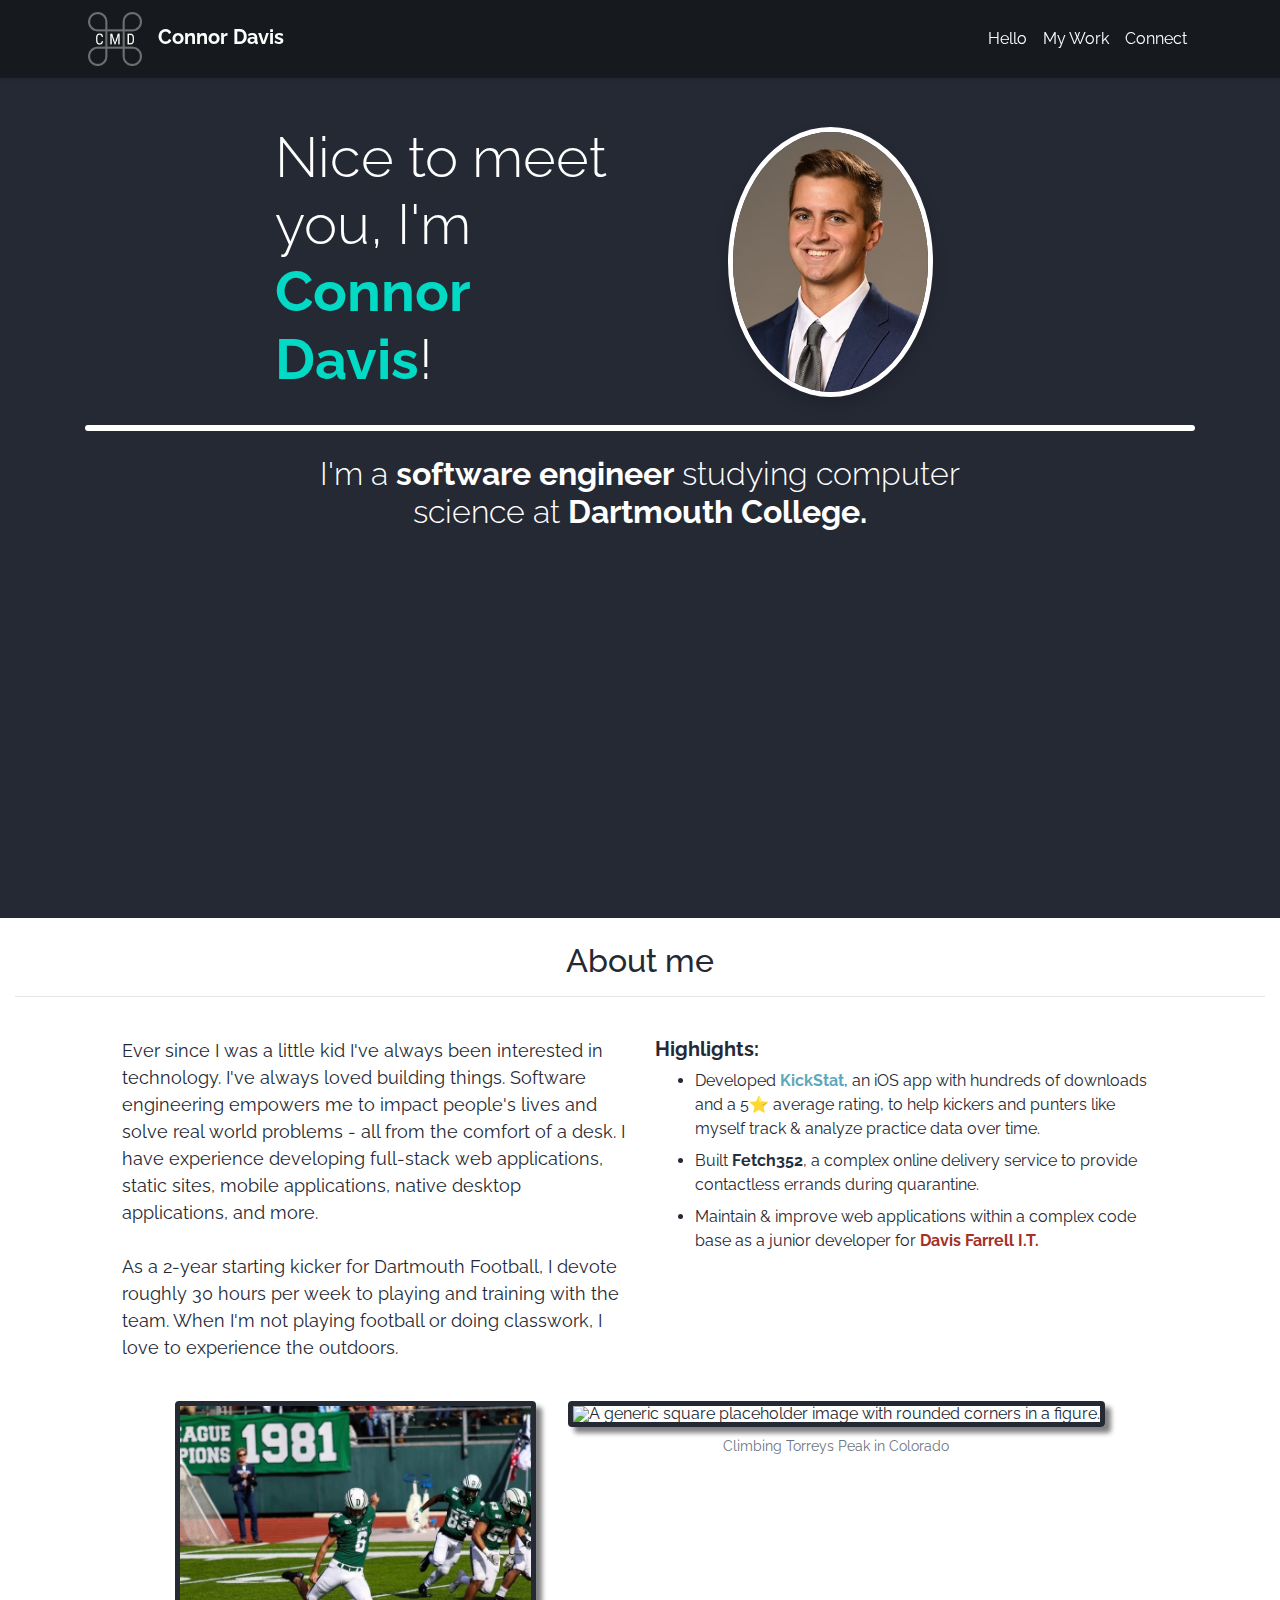
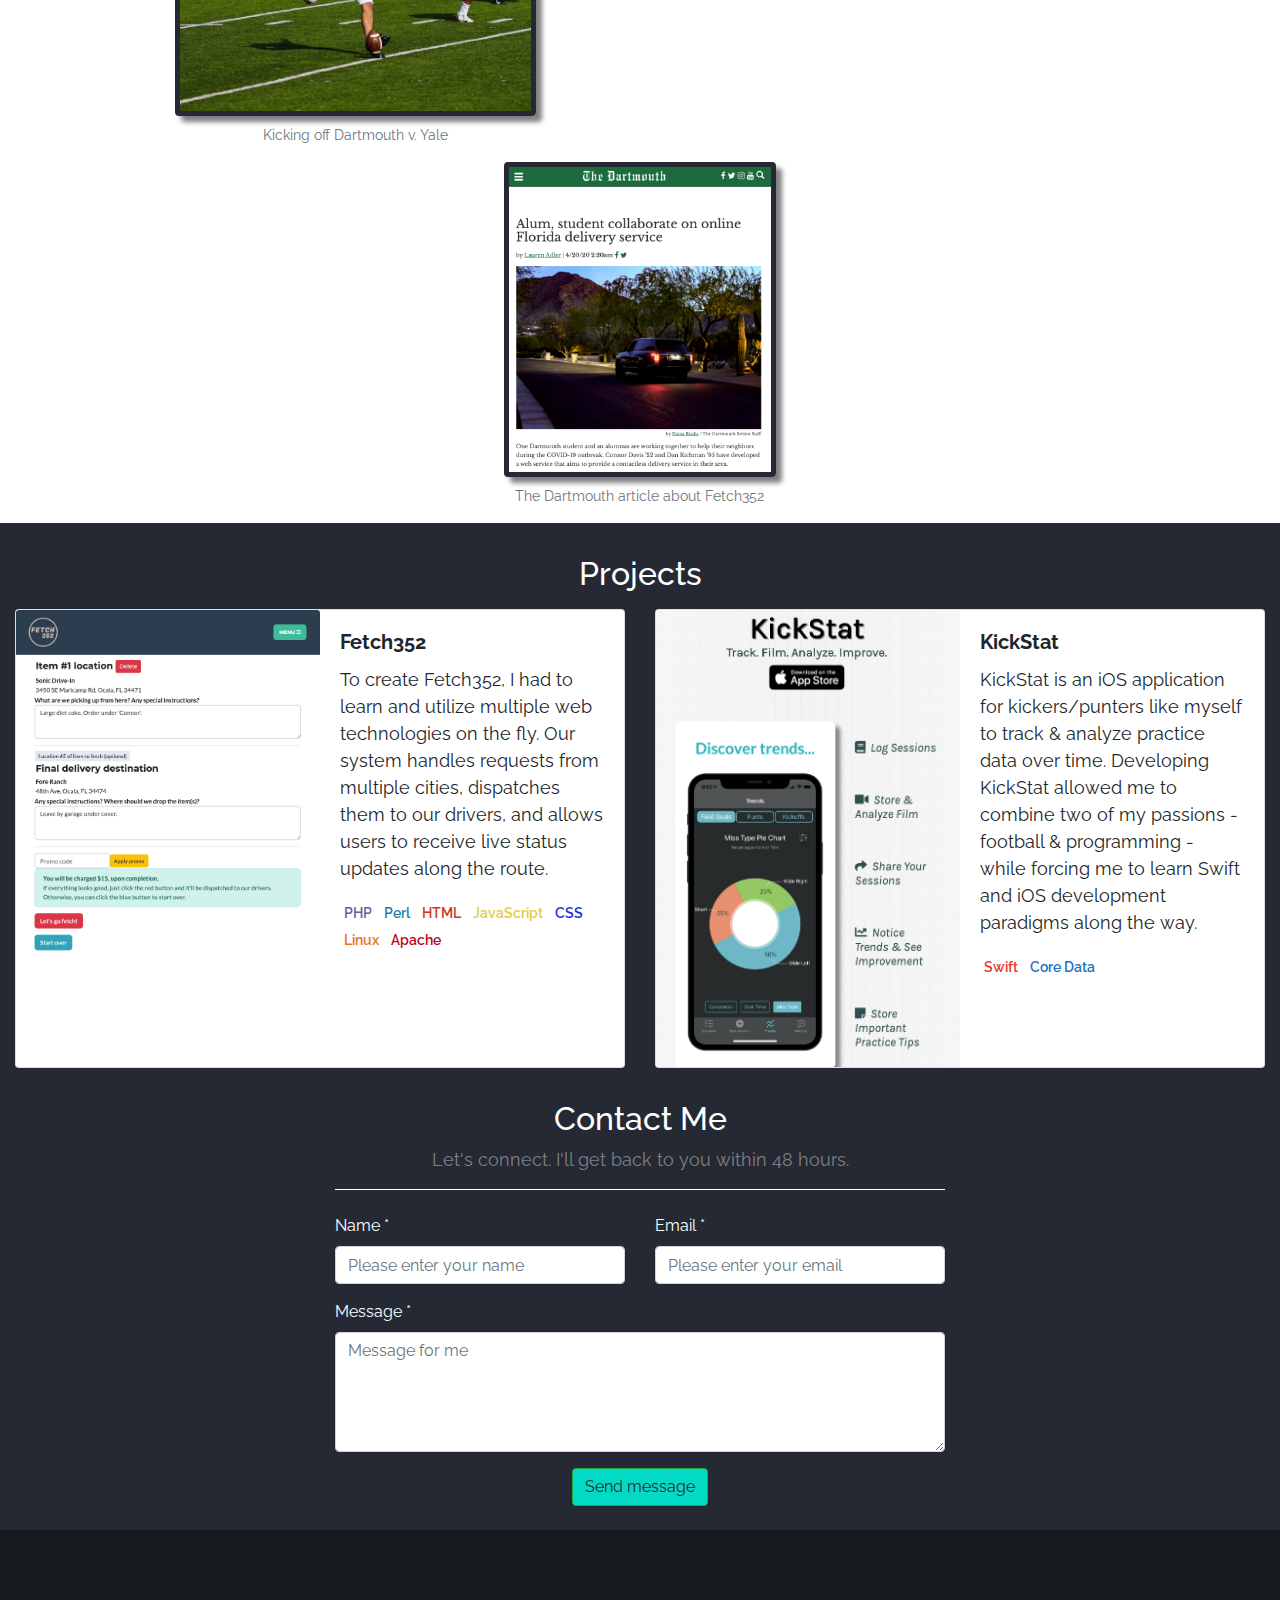
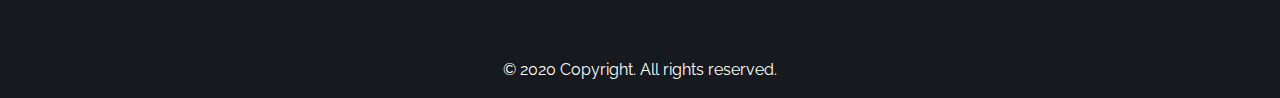
==== index.html @ 04b2f1cd "added favicon" ====
<!doctype html>
<html id="top" lang="en">

<head>
  <!-- Required meta tags -->
  <meta charset="utf-8">
  <meta name="viewport" content="width=device-width, initial-scale=1, shrink-to-fit=no">
  <!-- Favicon -->
  <link rel="shortcut icon" type="image/x-icon" href="favicon.ico">

  <!-- Fonts -->
  <link href="https://fonts.googleapis.com/css2?family=Raleway:wght@400;600;700&display=swap" rel="stylesheet">
  <link rel="stylesheet" href="https://use.fontawesome.com/releases/v5.14.0/css/all.css"
    integrity="sha384-HzLeBuhoNPvSl5KYnjx0BT+WB0QEEqLprO+NBkkk5gbc67FTaL7XIGa2w1L0Xbgc" crossorigin="anonymous">

  <!-- Custom CSS -->
  <link href="css/main.css" rel="stylesheet">

  <!-- Bootstrap CSS -->
  <link rel="stylesheet" href="https://stackpath.bootstrapcdn.com/bootstrap/4.5.2/css/bootstrap.min.css"
    integrity="sha384-JcKb8q3iqJ61gNV9KGb8thSsNjpSL0n8PARn9HuZOnIxN0hoP+VmmDGMN5t9UJ0Z" crossorigin="anonymous">

  <title>Connor Davis</title>
</head>

<body>
  <!-- NAV BAR -->
  <nav class="navbar fixed-top navbar-expand-lg py-1 navbar-custom bg-custom shadow-sm">
    <div id="top" class="container">
      <a href="#" class="navbar-brand">
        <!-- Logo Image -->
        <img src="/assets/logo_light.png" width="60" alt="" class="d-inline-block align-middle mr-2">
        <!-- Logo Text -->
        <span class="font-weight-bold">Connor Davis</span>
      </a>

      <button id="hamburger" type="button" data-toggle="collapse" data-target="#navbarItems" aria-controls="navbarItems"
        aria-expanded="false" aria-label="Toggle navigation" class="navbar-toggler"><span id="navButton"
          class="navbar-toggler-icon"></span></button>

      <div id="navbarItems" class="collapse navbar-collapse">
        <ul class="navbar-nav ml-auto">
          <li class="nav-item active"><a href="#top" class="nav-link">Hello<span class="sr-only">(current)</span></a>
          </li>
          <li class="nav-item"><a href="#my-work" class="nav-link">My Work</a></li>
          <li class="nav-item"><a href="#contact-me" class="nav-link">Connect</a></li>
        </ul>
      </div>
    </div>
  </nav>


  <!-- GREETING -->
  <div class="greeting container-md my-5">
    <div class="row">
      <div class="col-sm-1 col-lg-2">
        <!-- empty -->
      </div>
      <div class="greeting-text col-sm-5 col-md-5 col-lg-4 my-auto">
        <h1 class="display-4">Nice to meet you, I'm <span id="pronounced-name">Connor Davis</span>!</h1>
      </div>
      <div class="col-sm-5 col-md-5 col-lg-4 my-auto text-center">
        <img id="headshot" src="/assets/headshot.jpg" class="shadow rounded-circle text-center"
          alt="Connor Davis' Headshot">
      </div>
      <div class="col-sm-1 col-lg-2">
        <!-- empty -->
      </div>
    </div>

    <hr class="my-4 divider" />

    <div class="row">
      <div class="col-sm-2">
        <!-- empty -->
      </div>
      <div class="col text-center">
        <h1 class="display-3">I'm a <span class="semi-bold">software engineer</span> studying computer science at <span
            class="semi-bold">Dartmouth College.</span></h1>
      </div>
      <div class="col-sm-2">
        <!-- empty -->
      </div>
    </div>
    <div class="row">
      <div class="col text-center my-3">
        <a href="#my-work" class="fb-ic social-link">
          <i class="down-arrow fas fa-arrow-down fa-lg white-text mr-md-5 mr-3 fa-2x"> </i>
        </a>
      </div>
    </div>
  </div>


  <div id="my-work" style="
    position: absolute;
    bottom: 40px;
  "></div>

  <!-- My Work -->
  <div class="my-work container-fluid">
    <div class="row">
      <div class="col text-center my-4">
        <h2>About me</h2>
        <hr />
      </div>
    </div>
    <div class="row">
      <div class="col-sm-1">
        <!-- empty -->
      </div>
      <div class="col-xs-12 col-sm-5">
        <p>
          Ever since I was a little kid I've always been interested in technology. I've always loved building things.
          Software engineering empowers me to impact people's lives and solve real world problems - all from the comfort
          of a desk. I have experience developing full-stack web applications, static sites, mobile applications,
          native desktop applications, and more.
          <br><br>
          As a 2-year starting kicker for Dartmouth Football, I devote roughly 30 hours per week to playing and training
          with the team. When I'm not playing football or doing classwork, I love to experience the outdoors.
        </p>
      </div>
      <div class="col-xs-12 col-sm-5">
        <h5 class="semi-bold">
          Highlights:
        </h5>
        <ul>
          <li class="my-2">Developed <a href="https://kickstat.app" id="kickstat">KickStat</a>, an iOS app with hundreds
            of downloads and a 5⭐
            average rating, to help
            kickers and punters like
            myself track & analyze practice data over time.</li>
          <li class="my-2">Built <a href="https://fetch352.com" id="fetch352">Fetch352</a>, a complex online delivery
            service to provide
            contactless errands during
            quarantine.</li>
          <li class="my-2">Maintain & improve web applications within a complex code base as a junior developer for
            <a href="https://www.davisfarrell.com" id="davisfarrell">Davis Farrell I.T.</a> </li>
        </ul>
      </div>
      <div class="col-sm-1">
        <!-- empty -->
      </div>
    </div>
    <div class="row my-4 justify-content-center no-gutters">
      <!-- row of pics in cool frames with individual small captions -->
      <div class="col-xs-12 text-center mx-3">
        <figure class="figure">
          <img src="/assets/football.JPG" class="about-pic figure-img img-fluid rounded"
            alt="A generic square placeholder image with rounded corners in a figure.">
          <figcaption class="figure-caption">Kicking off Dartmouth v. Yale</figcaption>
        </figure>
      </div>
      <div class="col-xs-12 text-center mx-3">
        <figure class="figure">
          <img src="/assets/breck.JPG" class="about-pic figure-img img-fluid rounded"
            alt="A generic square placeholder image with rounded corners in a figure.">
          <figcaption class="figure-caption">Climbing Torreys Peak in Colorado</figcaption>
        </figure>
      </div>
      <div class="col-xs-12 text-center mx-3">
        <figure class="figure">
          <img src="/assets/fetch-news.png" class="about-pic figure-img img-fluid rounded"
            alt="A generic square placeholder image with rounded corners in a figure.">
          <figcaption class="figure-caption">The Dartmouth article about Fetch352</figcaption>
        </figure>
      </div>
    </div>
  </div>

  <div id="projects" class="projects container-fluid my-2">
    <div class="row">
      <div class="col text-center my-2">
        <h2>Projects</h2>
      </div>
    </div>
    <div id="projects-list" class="row">

      <!-- <div class="col-xs-12 col-sm-6 col-lg-4">
        <div class="card mb-3" style="max-width: 540px;">
          <div class="row no-gutters">
            <div class="col-md-4">
              <img src="/assets/logo_dark.png" class="card-img" alt="...">
            </div>
            <div class="col-md-8">
              <div class="card-body">
                <h5 class="card-title">Card title</h5>
                <p class="card-text">This is a wider card with supporting text below as a natural lead-in to
                  additional
                  content. This content is a little bit longer.</p>
                <p class="card-text"><small class="text-muted">Last updated 3 mins ago</small></p>
                <a href="#">
                  <i class="fab fa-github"></i>
                </a>
              </div>
            </div>
          </div>
        </div>
      </div> -->

    </div>
  </div>


  <!-- CONTACT ME -->

  <div id="contact-me" class="contact-me container-fluid">
    <div class="row justify-content-center">
      <div class="col-md-8 col-lg-6 text-center my-2">
        <h2>Contact Me</h2>
        <p class="subtitle">Let's connect. I'll get back to you within 48 hours.</p>
        <hr class="white-divider">
      </div>
    </div>
    <div class="row">
      <div class="col">
        <!-- contact form -->
        <form id="contact-form" method="POST" action="https://formspree.io/mgenjwnk" role="form">

          <div class="messages"></div>

          <div class="controls">

            <div class="row justify-content-center">
              <div class="col-sm-6 col-md-4 col-lg-3">
                <div class="form-group">
                  <label for="form_name">Name *</label>
                  <input id="form_name" type="text" name="name" class="form-control"
                    placeholder="Please enter your name" required="required" data-error="Name is required.">
                  <div class="help-block with-errors"></div>
                </div>
              </div>
              <div class="col-sm-6 col-md-4 col-lg-3">
                <div class="form-group">
                  <label for="form_email">Email *</label>
                  <input id="form_email" type="email" name="_replyto" class="form-control"
                    placeholder="Please enter your email" required="required" data-error="Valid email is required.">
                  <div class="help-block with-errors"></div>
                </div>
              </div>
            </div>
            <div class="row justify-content-center">
              <div class="col-md-8 col-lg-6">
                <div class="form-group">
                  <label for="form_message">Message *</label>
                  <textarea id="form_message" name="message" class="form-control" placeholder="Message for me" rows="4"
                    required="required" data-error="Please, leave us a message."></textarea>
                  <div class="help-block with-errors"></div>
                </div>
              </div>
              <div class="col-md-12 text-center">
                <input id="contact-submit" type="submit" class="btn btn-success btn-send" value="Send message">
              </div>
            </div>
          </div>

        </form>
      </div>
    </div>
  </div>



  <!-- Footer -->
  <footer class="page-footer font-small mt-4">

    <!-- Footer Elements -->
    <div class="container">

      <div class="row text-center py-2">
        <div class="col">
          <a href="#top" class="btn" role="button">
            <i class="return-arrow fas fa-angle-double-up fa-3x"></i>
          </a>
        </div>
      </div>

      <!-- Grid row-->
      <div class="row text-center">

        <!-- Grid column -->
        <div class="col-md-12 py-3">
          <div class="mb-3 flex-center">
            <!--E-Mail -->
            <a href="mailto:connor.m.davis.22@dartmouth.edu" class="li-ic social-link">
              <i class="social-icon fas fa-envelope fa-lg white-text mr-md-5 mx-3 fa-2x"> </i>
            </a>
            <!--Linkedin -->
            <a href="https://www.linkedin.com/in/connor-m-davis/" class="li-ic social-link">
              <i class="social-icon fab fa-linkedin-in fa-lg white-text mr-md-5 mx-3 fa-2x"> </i>
            </a>
            <!-- GitHub -->
            <a href="https://github.com/connormdavis" class="fb-ic social-link">
              <i class="social-icon fab fa-github fa-lg white-text mr-md-5 mx-3 fa-2x"> </i>
            </a>
            <!-- Twitter -->
            <a href="https://twitter.com/condavis6" class="tw-ic social-link">
              <i class="social-icon fab fa-twitter fa-lg white-text mr-md-5 mx-3 fa-2x"> </i>
            </a>
          </div>
        </div>
        <!-- Grid column -->

      </div>
      <!-- Grid row-->

    </div>
    <!-- Footer Elements -->

    <!-- Copyright -->
    <div class="footer-copyright text-center py-3">
      © 2020 Copyright. All rights reserved.
    </div>
    <!-- Copyright -->

  </footer>
  <!-- Footer -->


  <!-- jQuery, Popper, Bootstrap JS Scripts -->
  <script src="https://ajax.googleapis.com/ajax/libs/jquery/3.5.1/jquery.min.js"></script>
  <script src="https://cdn.jsdelivr.net/npm/popper.js@1.16.1/dist/umd/popper.min.js"
    integrity="sha384-9/reFTGAW83EW2RDu2S0VKaIzap3H66lZH81PoYlFhbGU+6BZp6G7niu735Sk7lN"
    crossorigin="anonymous"></script>
  <script src="https://stackpath.bootstrapcdn.com/bootstrap/4.5.2/js/bootstrap.min.js"
    integrity="sha384-B4gt1jrGC7Jh4AgTPSdUtOBvfO8shuf57BaghqFfPlYxofvL8/KUEfYiJOMMV+rV"
    crossorigin="anonymous"></script>

  <!-- My Scripts -->
  <script src="js/smoothScroll.js"></script>
  <script src="js/projects.js"></script>

</body>

</html>
---- css/main.css ----
html, body {
  padding: 0;
  margin: 0;
  height: 100%;
}

html {
  /* scroll-behavior: smooth; */
}

h1, p {
  margin: 0 0 1em;
}

body {
  font-family: 'Raleway', sans-serif !important;
  background-color: #252934 !important;
  /* min-height: 100vh; */
}

h1,h2,h3,h4,h5,h6 {
    font-family: 'Raleway', sans-serif !important;
}

p {
    font-size: 18px;
    font-family: 'Raleway', sans-serif !important;
}

/* REUSABLE CLASSES */

.semi-bold {
  font-weight: bold;
}

.underline {
  text-decoration: underline;
}

.white-divider {
  border-color: white;
}


/* NAV BAR */
.navbar-custom {
  background-color: rgba(22, 26, 30);
}

nav .navbar-nav li a, .navbar-brand span {
  color: white !important;
}

nav .navbar-nav li a:hover {
  color: darkgrey !important;
}

#navButton {
  background-image: url('https://mdbootstrap.com/img/svg/hamburger2.svg?color=fff');
}

/* Removes white box from hamburger icon */
.navbar-toggler:focus,
.navbar-toggler:active,
.navbar-toggler-icon:focus {
    outline: none;
    box-shadow: none;
}


/* GREETING */

.display-4 {
  color: white !important;
}

.display-3 {
  color: white !important;
}

#pronounced-name {
  color: #03DAC6 !important;
  font-weight: bold;
}

.greeting {
  height: calc(100% - 78px);
  padding-top: 76px;
}

#headshot {
  max-height: 30vh;
  border: 5px white solid;
  border-radius: 50%;
}

.divider {
  border: 3px solid white;
  border-radius: 3px;
  box-sizing: border-box;
}

h1.display-3 {
  font-size: 2rem !important;
}


/* MY WORK */
.my-work {
  color: #252934 !important;
  background-color: white;
}

.about-pic {
  max-height: 35vh;
  border: 5px #252934 solid;
  border-radius: 50%;
  box-shadow: 6px 6px 5px grey;
}


.projects h2 {
  color: white;
}

.project-card {
  width: 100% !important;
}

.projects .card-title {
  font-weight: bold;
}

#kickstat {
  color: #5DA9BA;
  font-weight: bold;
  text-decoration: none;
}

#fetch352 {
  color: #212E3E;
  font-weight: bold;
  text-decoration: none;
}

#davisfarrell {
  color: #A63023;
  font-weight: bold;
  text-decoration: none;
}

/* CONTACT ME */

.contact-me h2, label {
  color: white;
}

#form_message {
  min-height: 120px !important;
}

#contact-submit {
  background-color: #03DAC6;
  color: #252934;
}

a.project-icon-link:hover {
  text-decoration: none;
}

.project-icon {
  color: #252934;
}

.project-icon:hover {
  color: #222327c4;
}

.subtitle {
  color: grey;
}

/* FOOTER */
.page-footer {
  background-color: rgba(22, 26, 30);
}

.footer-copyright {
  color: white;
}

.return-arrow {
  color: white;
}

.return-arrow:hover {
  color: lightslategray;
}

a.social-link:hover {
  text-decoration: none;
  cursor: pointer;
}

.social-link {
  color: white;
}


/* MEDIA QUERIES */

/* Small devices */
@media (max-width: 576px) {

  /* GREETING */
  h1.display-4 {
    font-size: 2rem !important;
  }

  h1.display-3 {
    font-size: 1.5rem !important;
  }

  .greeting-text {
    text-align: center;
  }

  /* MY WORK */
  .about-pic {
    max-height: 30vh;
  }

}

/* Large Devices */
@media (max-width: 992px) {
  /* MY WORK */
  .about-pic {
    max-height: 30vh;
  }
}
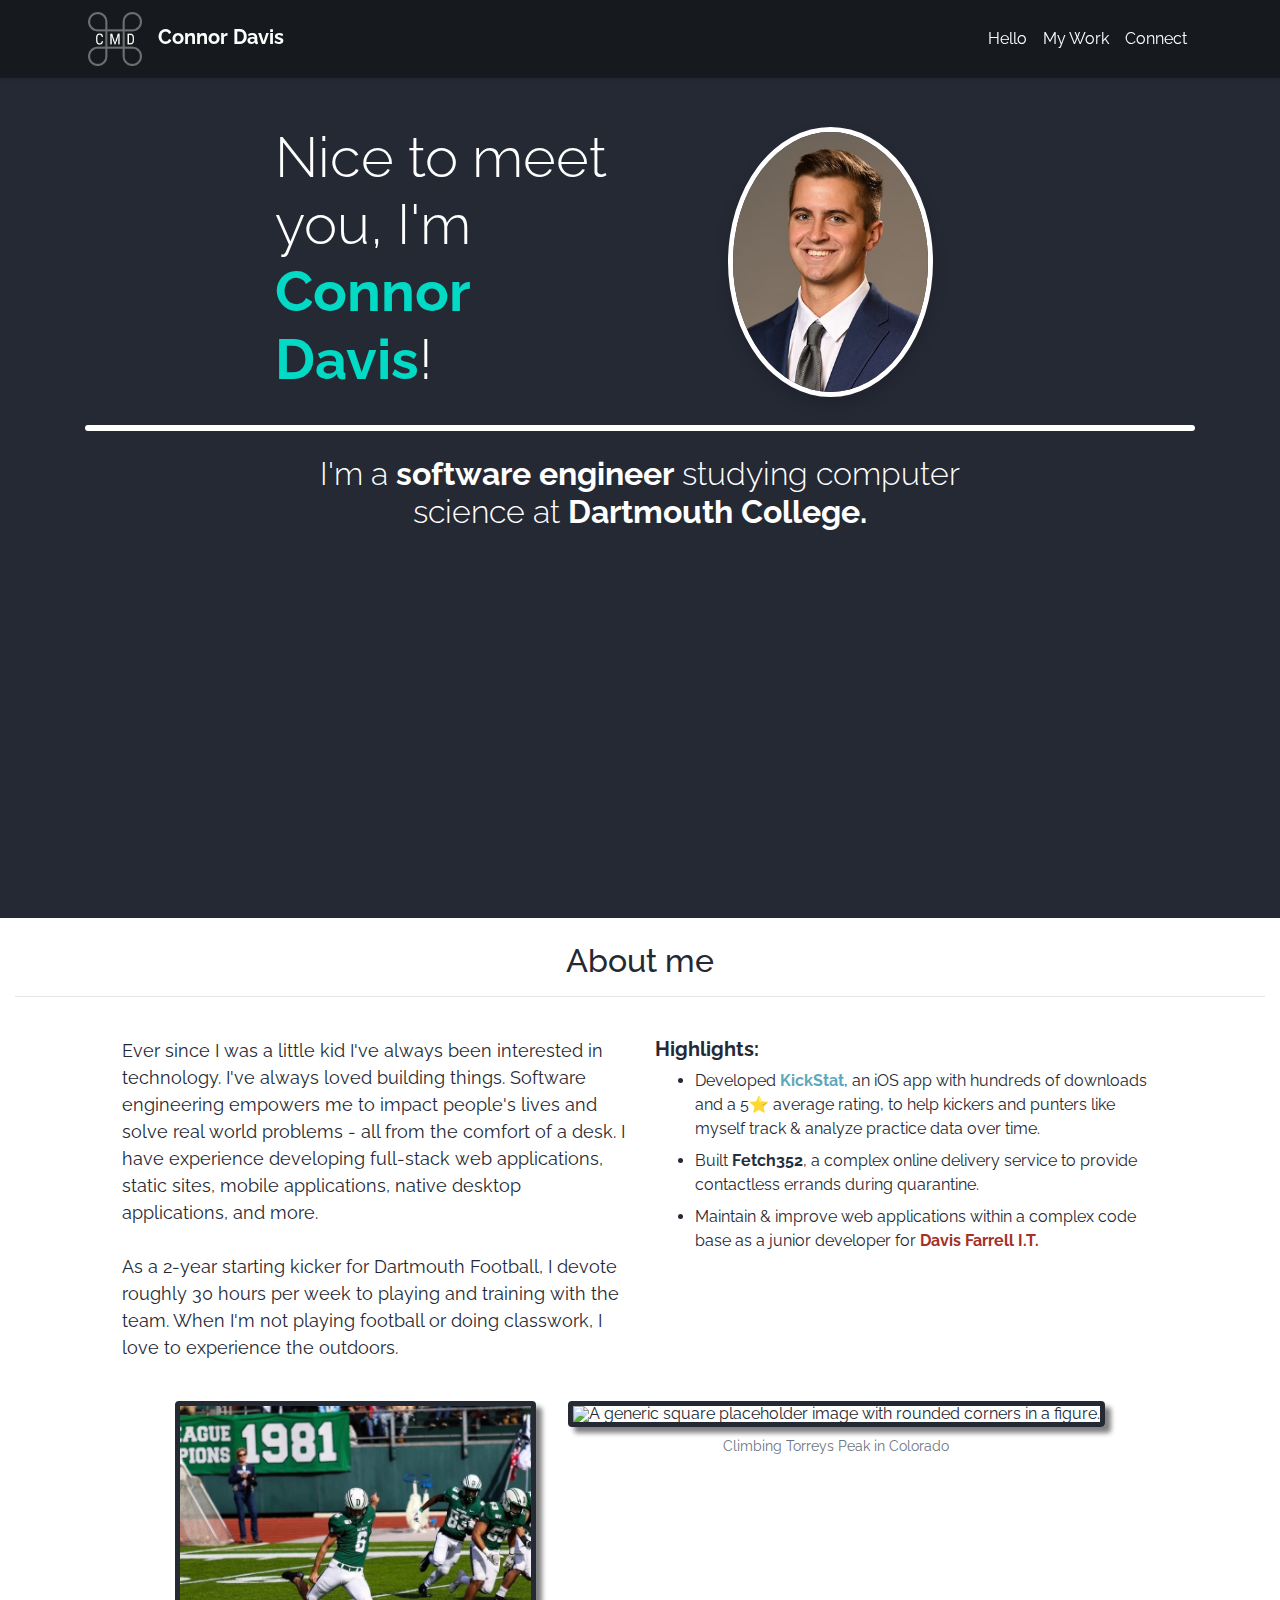
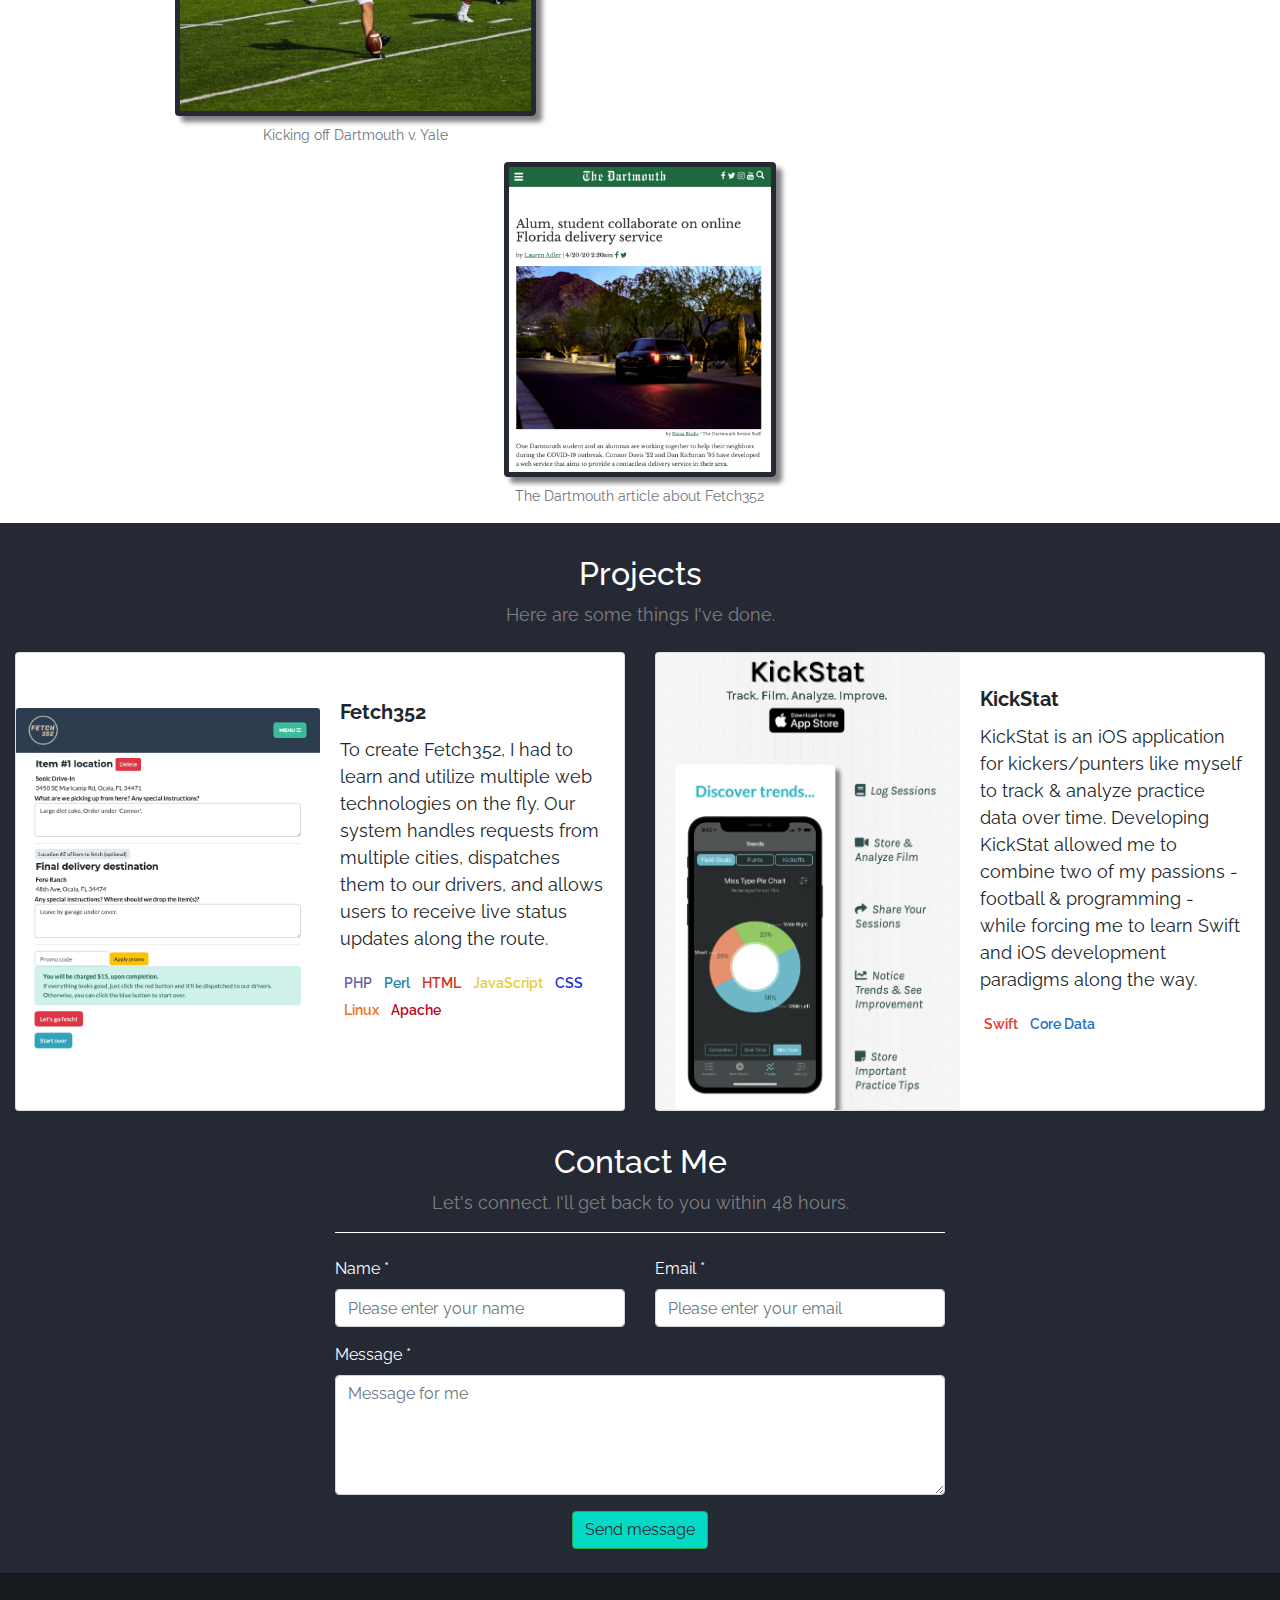
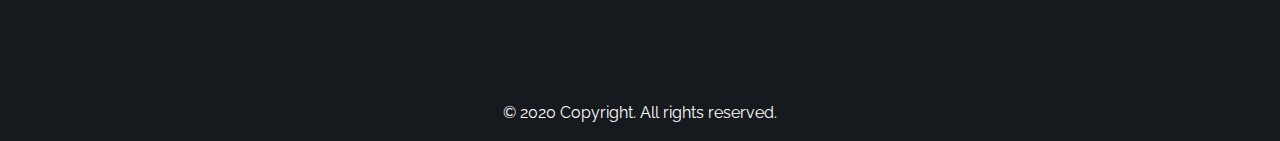
==== commit 61c0eba7: "added subheading to projects section" ====
--- a/index.html
+++ b/index.html
@@ -172,6 +172,7 @@
     <div class="row">
       <div class="col text-center my-2">
         <h2>Projects</h2>
+        <p class="subtitle">Here are some things I've done.</p>
       </div>
     </div>
     <div id="projects-list" class="row">
--- a/css/main.css
+++ b/css/main.css
@@ -149,6 +149,12 @@
   text-decoration: none;
 }
 
+#card-row {
+  display: flex;
+  align-items: center;
+  height: 100%;
+}
+
 /* CONTACT ME */
 
 .contact-me h2, label {
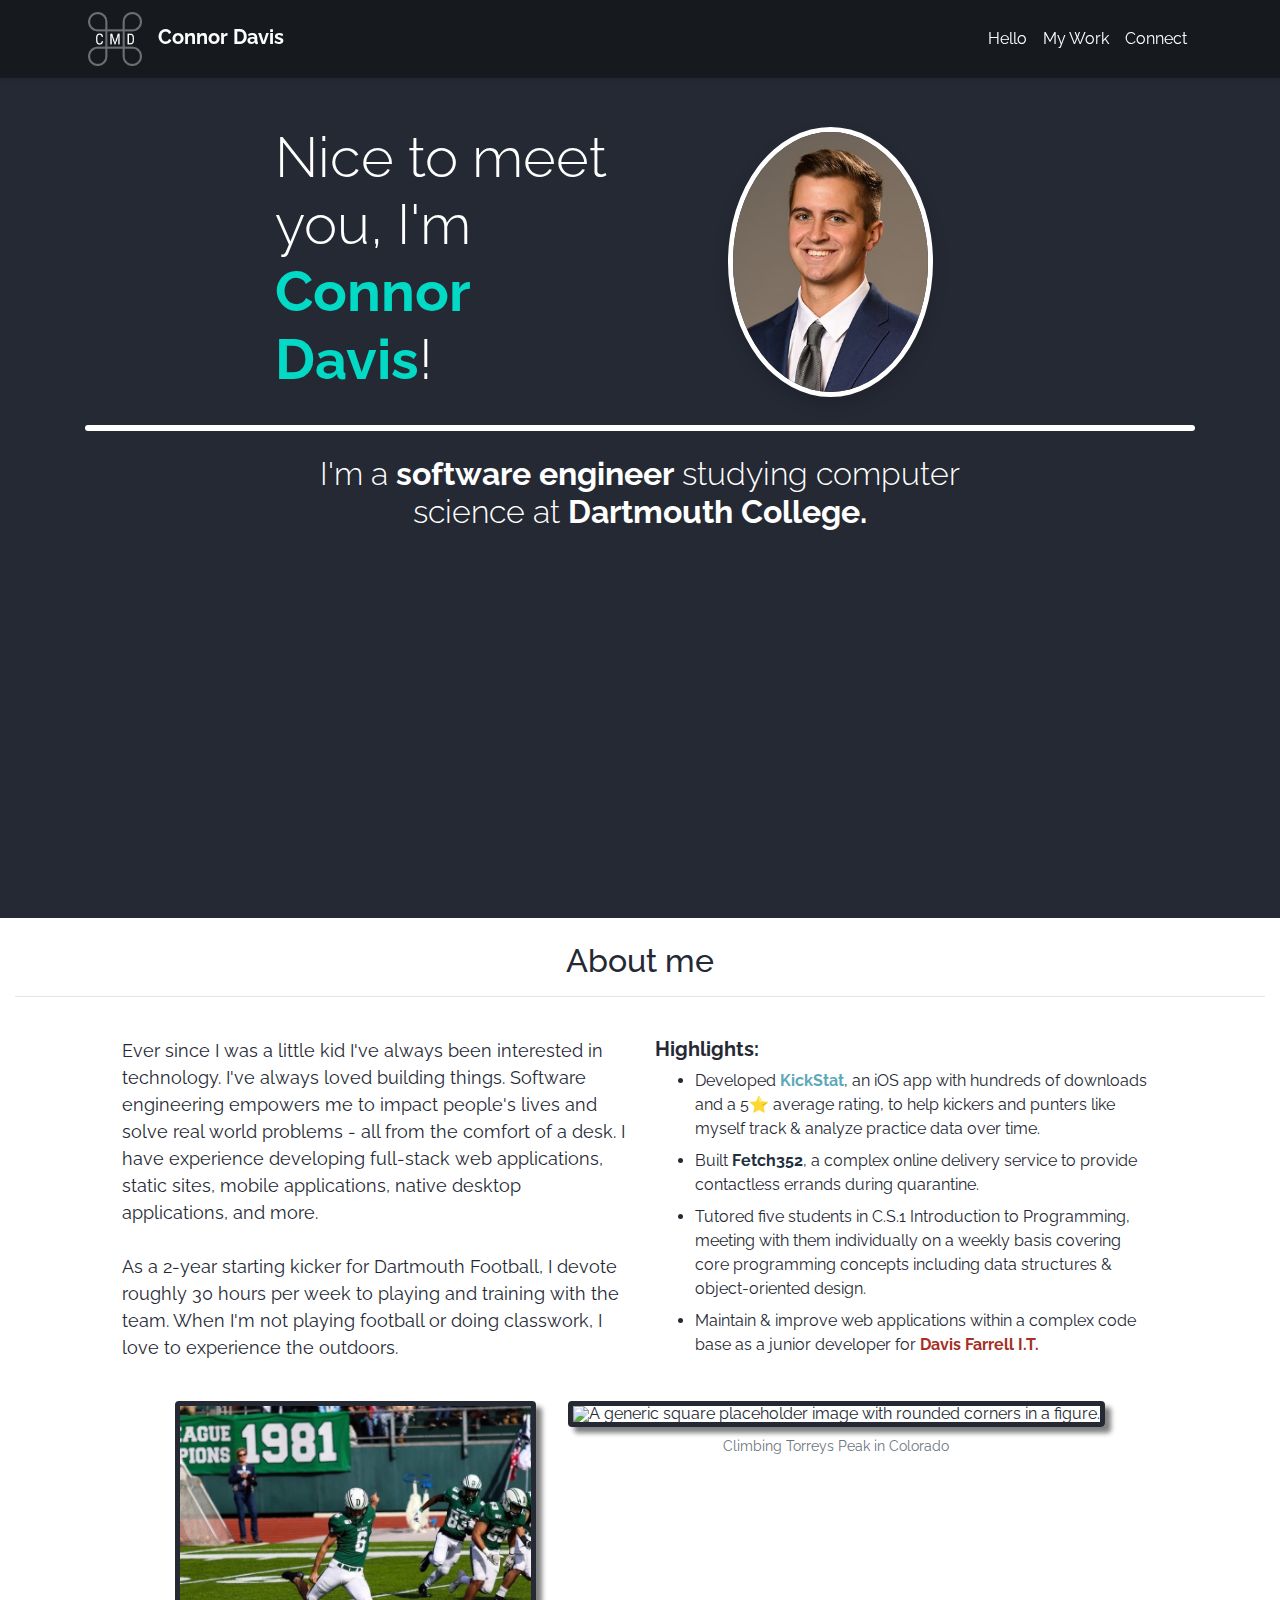
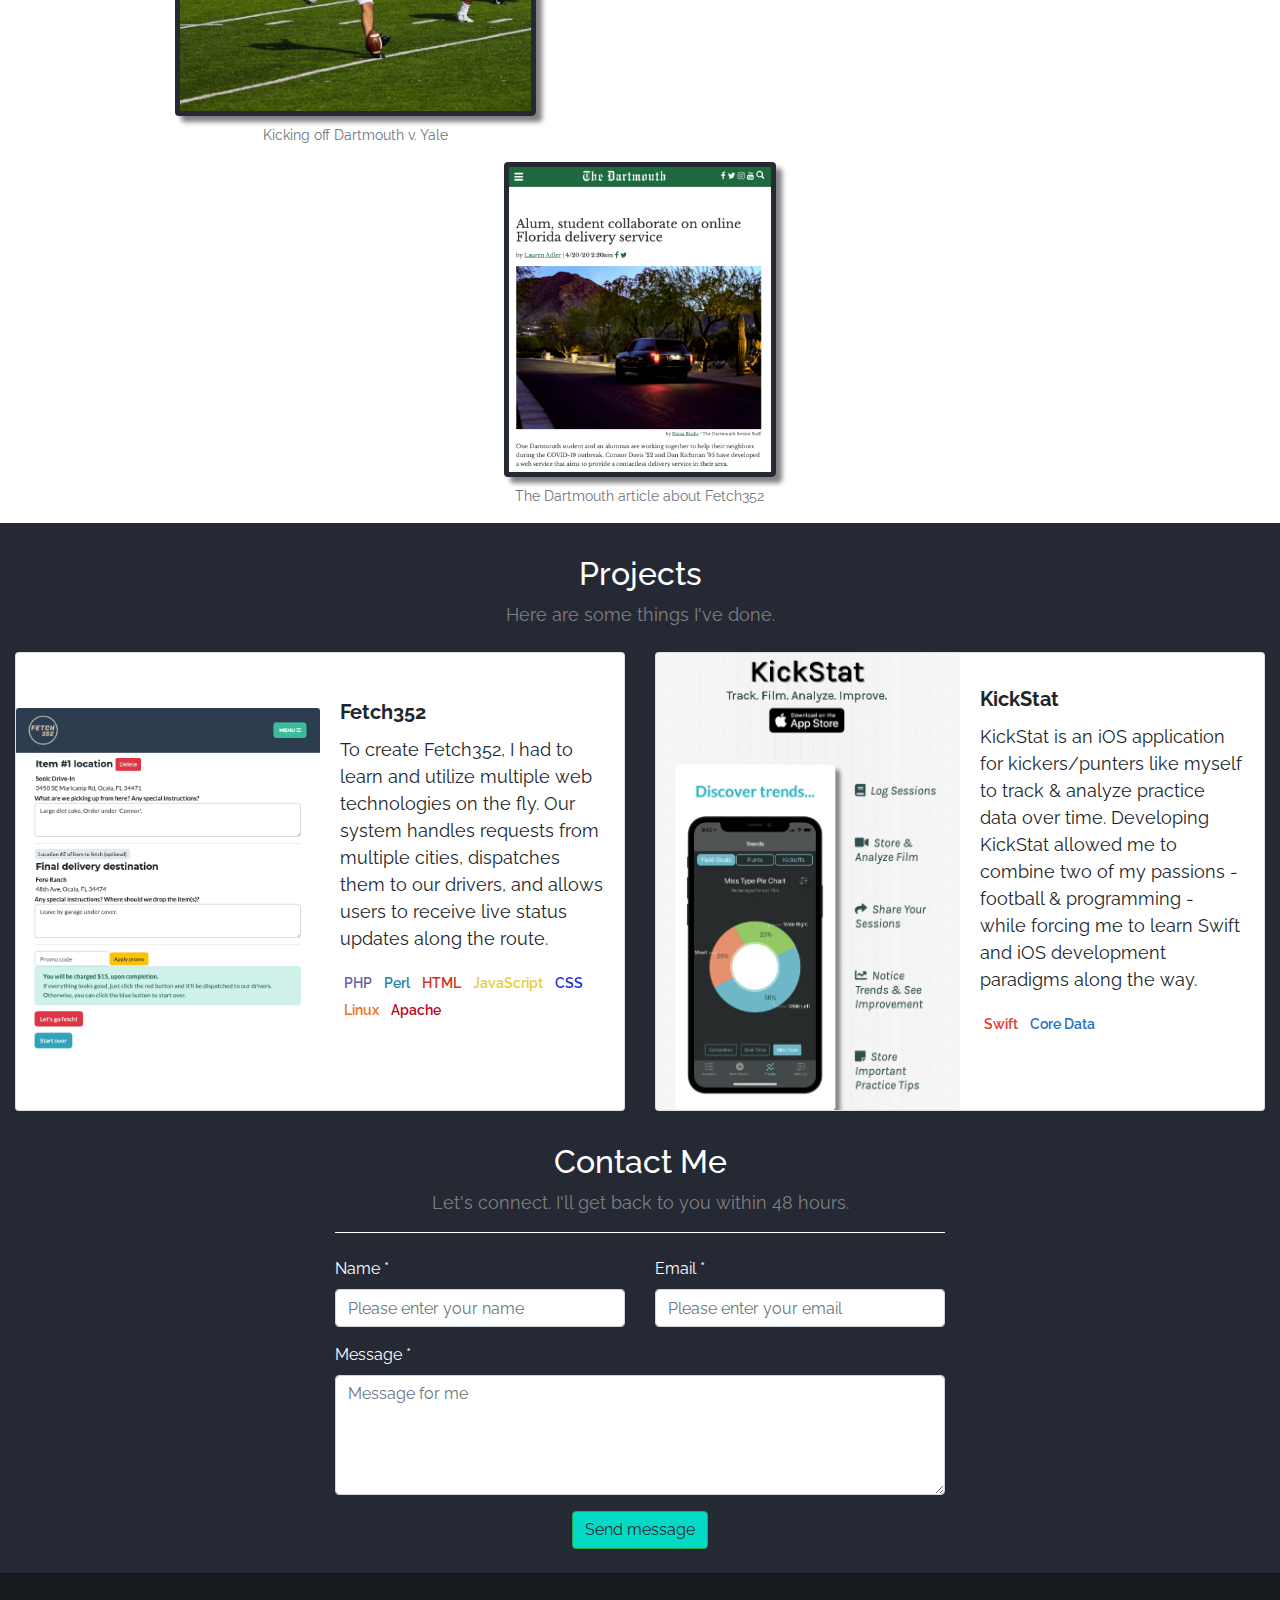
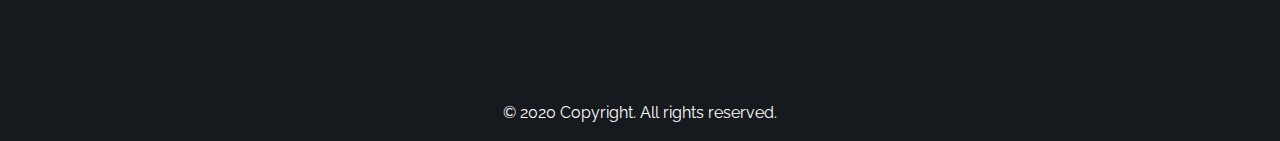
==== commit 8b230694: "added CS tutoring highlight bullet" ====
--- a/index.html
+++ b/index.html
@@ -134,6 +134,8 @@
             service to provide
             contactless errands during
             quarantine.</li>
+          <li class="my-2">Tutored five students in C.S.1 Introduction to Programming, meeting with them individually on a weekly basis covering core programming concepts including data structures &  object-oriented design. </li>
+ 
           <li class="my-2">Maintain & improve web applications within a complex code base as a junior developer for
             <a href="https://www.davisfarrell.com" id="davisfarrell">Davis Farrell I.T.</a> </li>
         </ul>
@@ -333,4 +335,4 @@
 
 </body>
 
-</html>+</html>
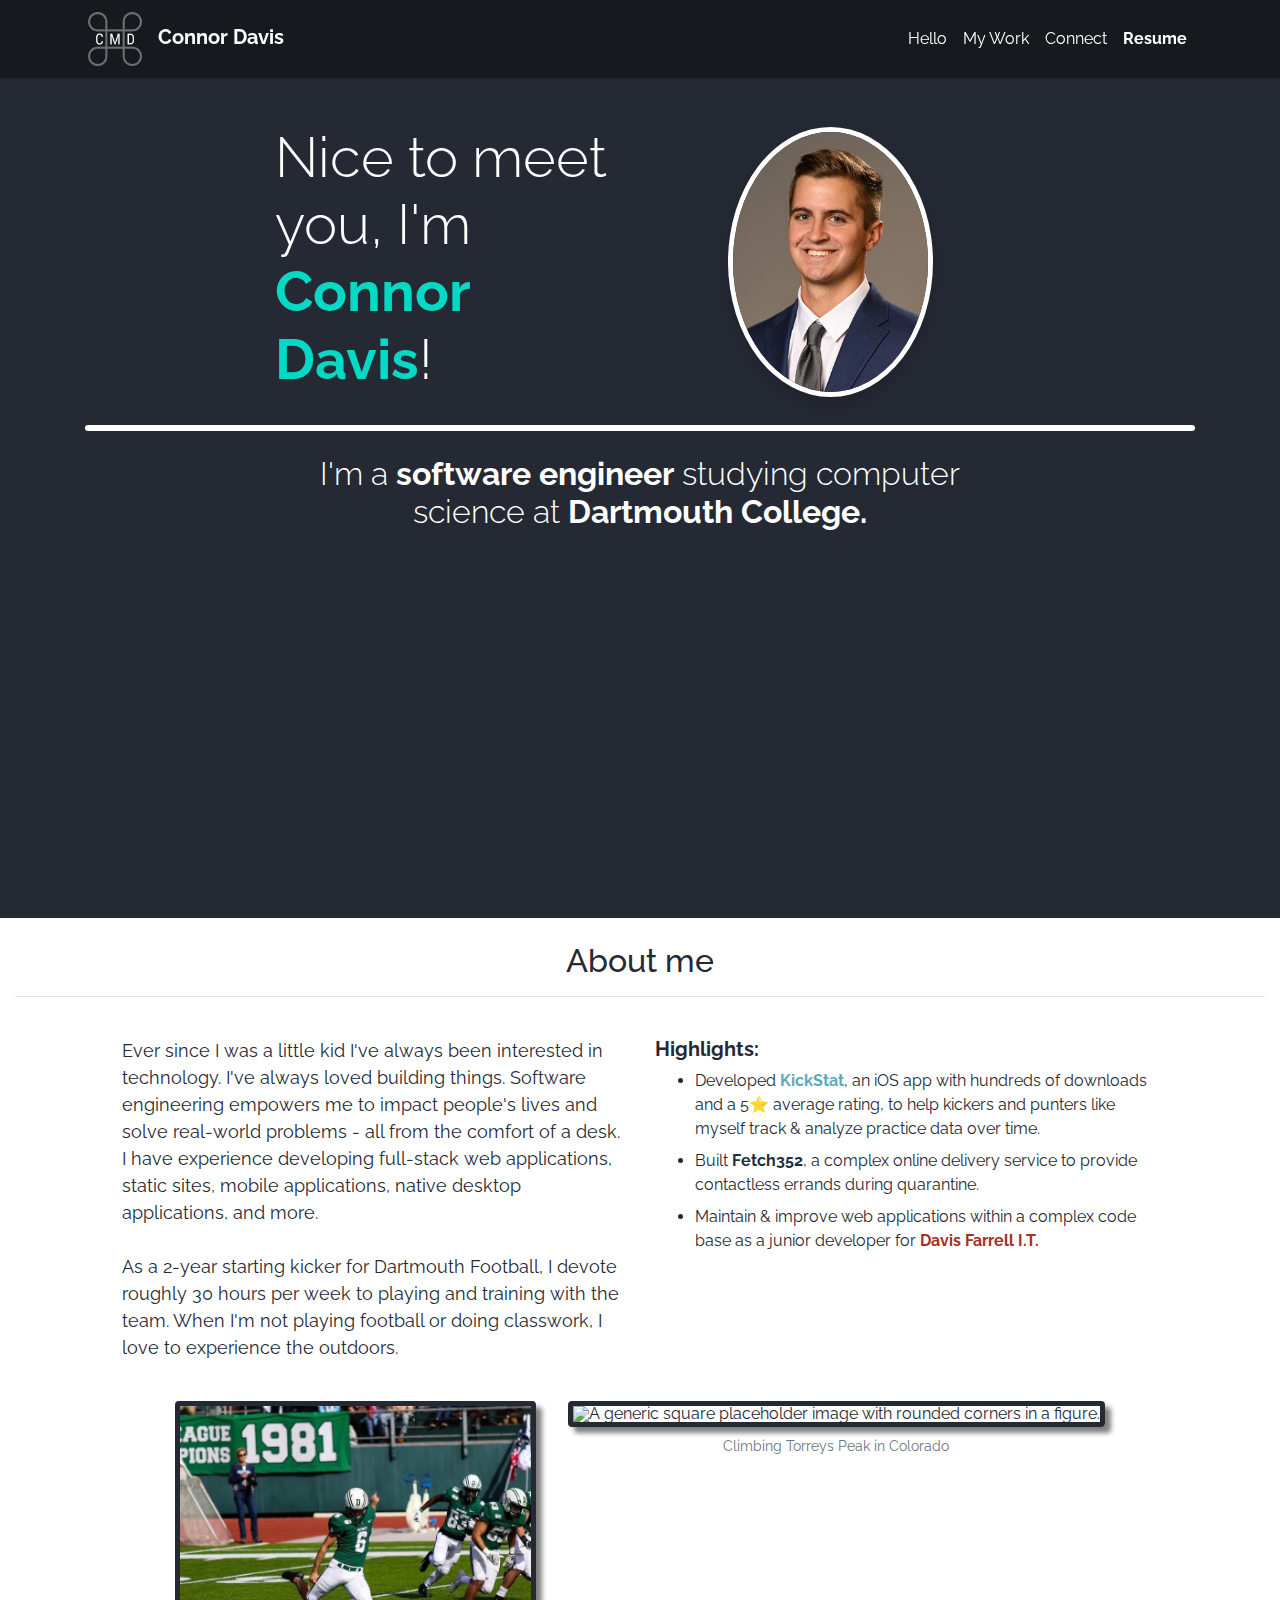
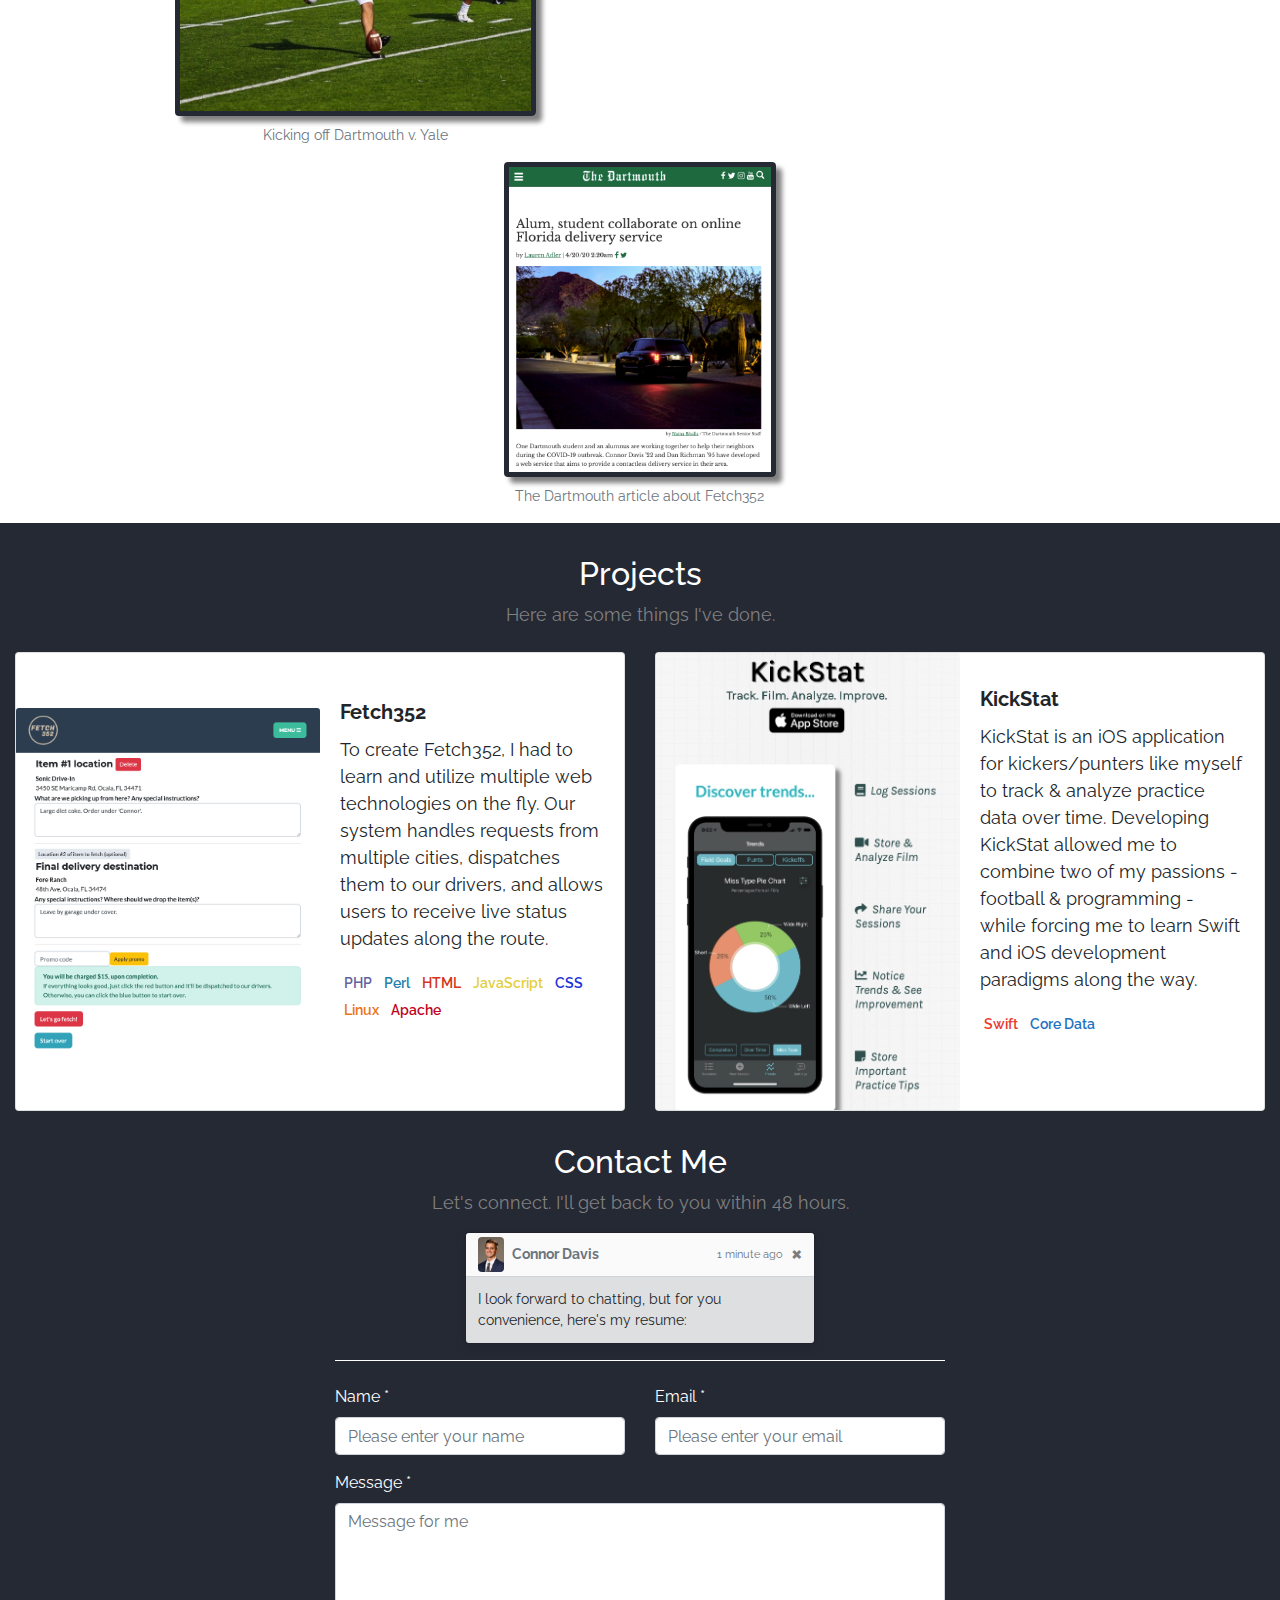
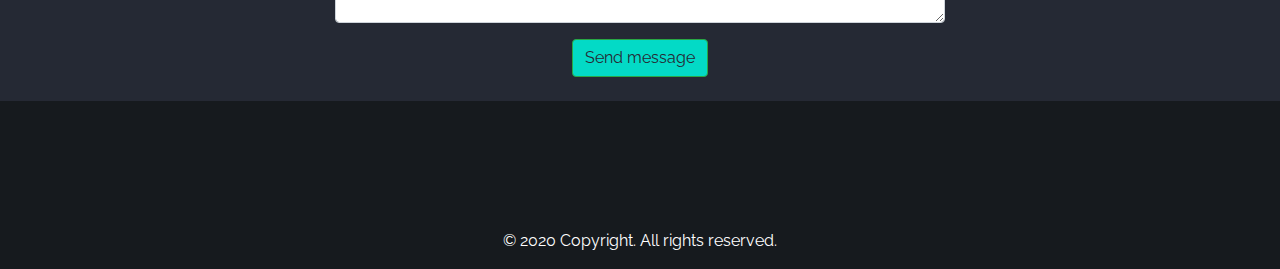
==== commit 358fb998: "added resume to nav bar & notif. above contact form" ====
--- a/index.html
+++ b/index.html
@@ -44,6 +44,7 @@
           </li>
           <li class="nav-item"><a href="#my-work" class="nav-link">My Work</a></li>
           <li class="nav-item"><a href="#contact-me" class="nav-link">Connect</a></li>
+          <li class="nav-item active"><a href="/assets/resume.pdf" class="nav-link resume">Resume</a></li>
         </ul>
       </div>
     </div>
@@ -112,7 +113,7 @@
       <div class="col-xs-12 col-sm-5">
         <p>
           Ever since I was a little kid I've always been interested in technology. I've always loved building things.
-          Software engineering empowers me to impact people's lives and solve real world problems - all from the comfort
+          Software engineering empowers me to impact people's lives and solve real-world problems - all from the comfort
           of a desk. I have experience developing full-stack web applications, static sites, mobile applications,
           native desktop applications, and more.
           <br><br>
@@ -134,8 +135,6 @@
             service to provide
             contactless errands during
             quarantine.</li>
-          <li class="my-2">Tutored five students in C.S.1 Introduction to Programming, meeting with them individually on a weekly basis covering core programming concepts including data structures &  object-oriented design. </li>
- 
           <li class="my-2">Maintain & improve web applications within a complex code base as a junior developer for
             <a href="https://www.davisfarrell.com" id="davisfarrell">Davis Farrell I.T.</a> </li>
         </ul>
@@ -212,6 +211,21 @@
       <div class="col-md-8 col-lg-6 text-center my-2">
         <h2>Contact Me</h2>
         <p class="subtitle">Let's connect. I'll get back to you within 48 hours.</p>
+        <div class="toast mx-auto" data-autohide="false" id="resumeNotification" role="alert" aria-live="assertive"
+          aria-atomic="true">
+          <div class="toast-header">
+            <img src="/assets/headshot.jpg" class="notification-profile rounded mr-2" alt="Profile Pic">
+            <strong class="mr-auto">Connor Davis</strong>
+            <small class="text-muted">1 minute ago</small>
+            <button type="button" class="ml-2 mb-1 close" data-dismiss="toast" aria-label="Close">
+              <span aria-hidden="true">&times;</span>
+            </button>
+          </div>
+          <div class="toast-body text-left">
+            I look forward to chatting, but for you convenience, here's my resume: <a class="ml-1"
+              href="/assets/resume.pdf"><i class="fas fa-file-pdf fa-2x"></i></a>
+          </div>
+        </div>
         <hr class="white-divider">
       </div>
     </div>
@@ -333,6 +347,13 @@
   <script src="js/smoothScroll.js"></script>
   <script src="js/projects.js"></script>
 
+  <!-- Resume Notification Invocation -->
+  <script>
+    $(document).ready(function () {
+      $("#resumeNotification").toast('show');
+    });
+  </script>
+
 </body>
 
-</html>
+</html>--- a/css/main.css
+++ b/css/main.css
@@ -67,6 +67,14 @@
     box-shadow: none;
 }
 
+.resume {
+  font-weight: bold !important;
+}
+
+.notification-profile {
+  height: 35px !important;
+}
+
 
 /* GREETING */
 
@@ -186,6 +194,14 @@
   color: grey;
 }
 
+.toast a {
+  text-decoration: none;
+}
+
+.toast i {
+  color: #252934;
+}
+
 /* FOOTER */
 .page-footer {
   background-color: rgba(22, 26, 30);
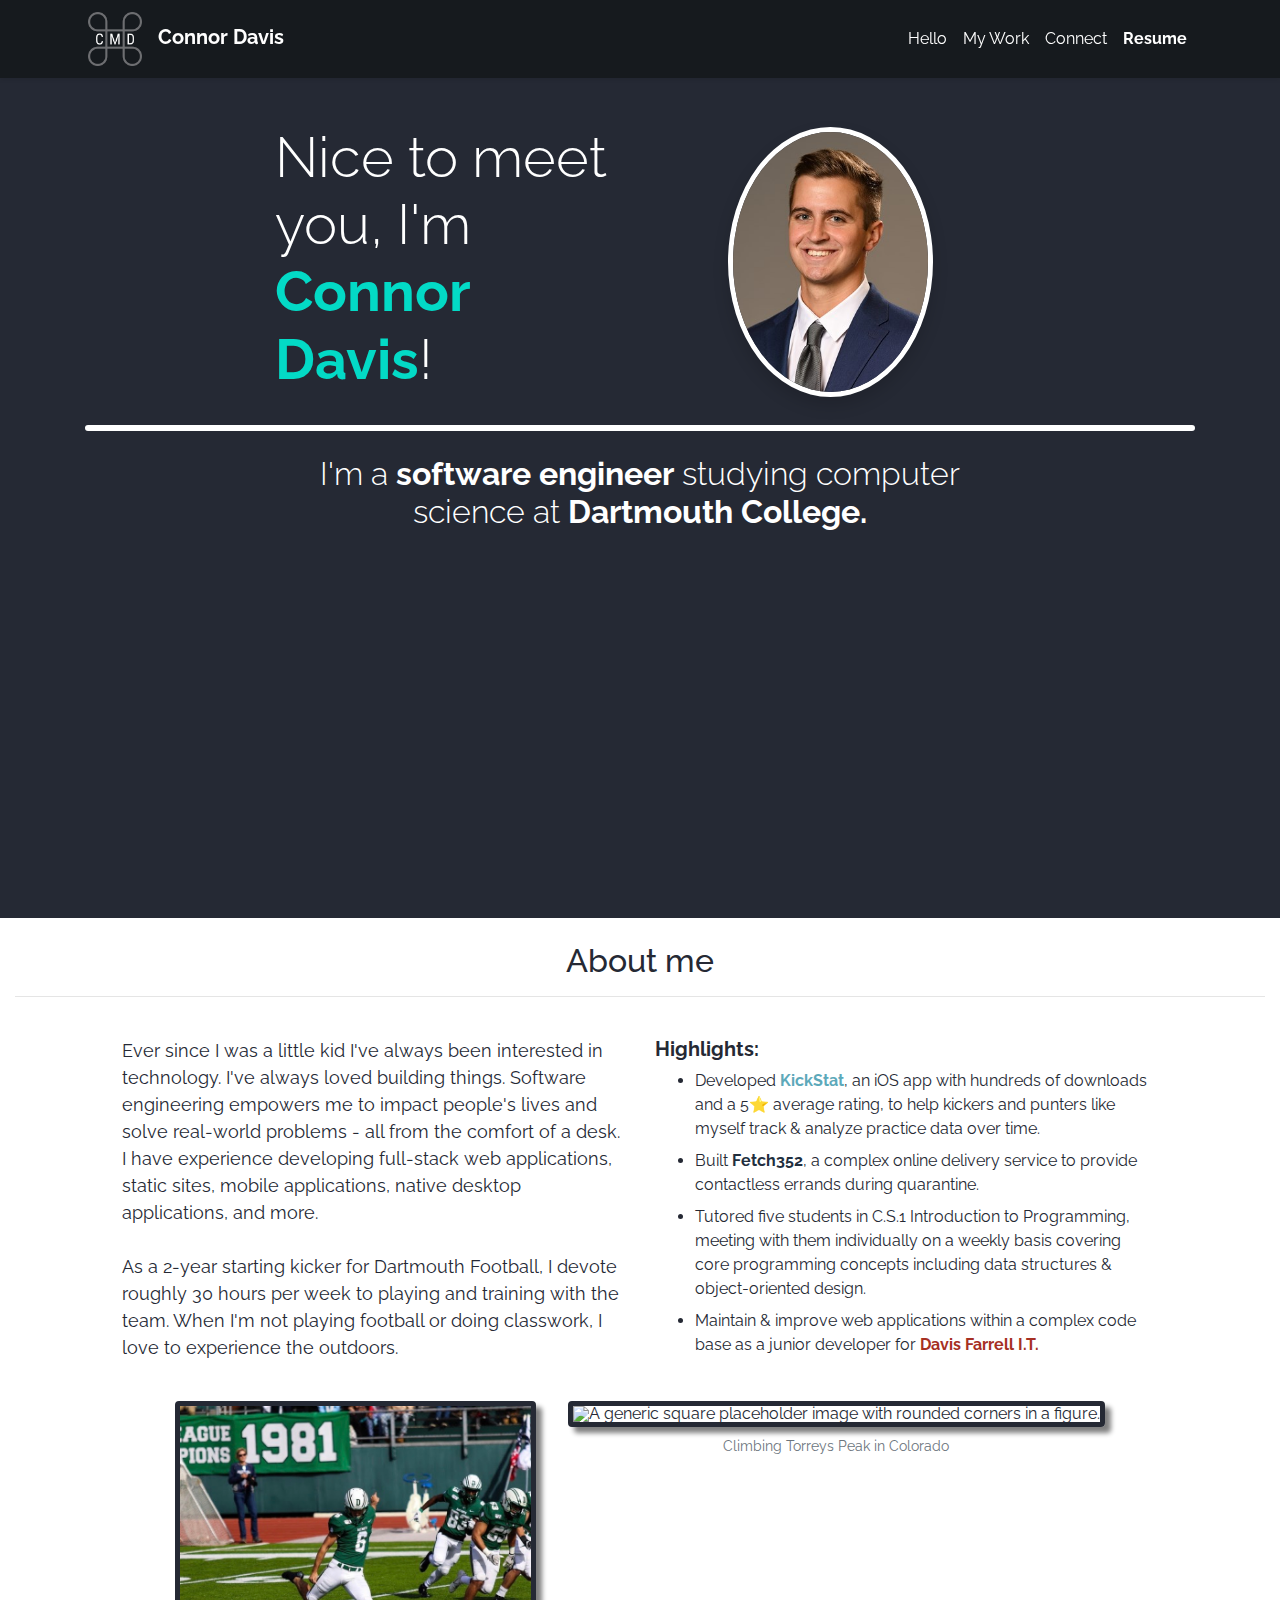
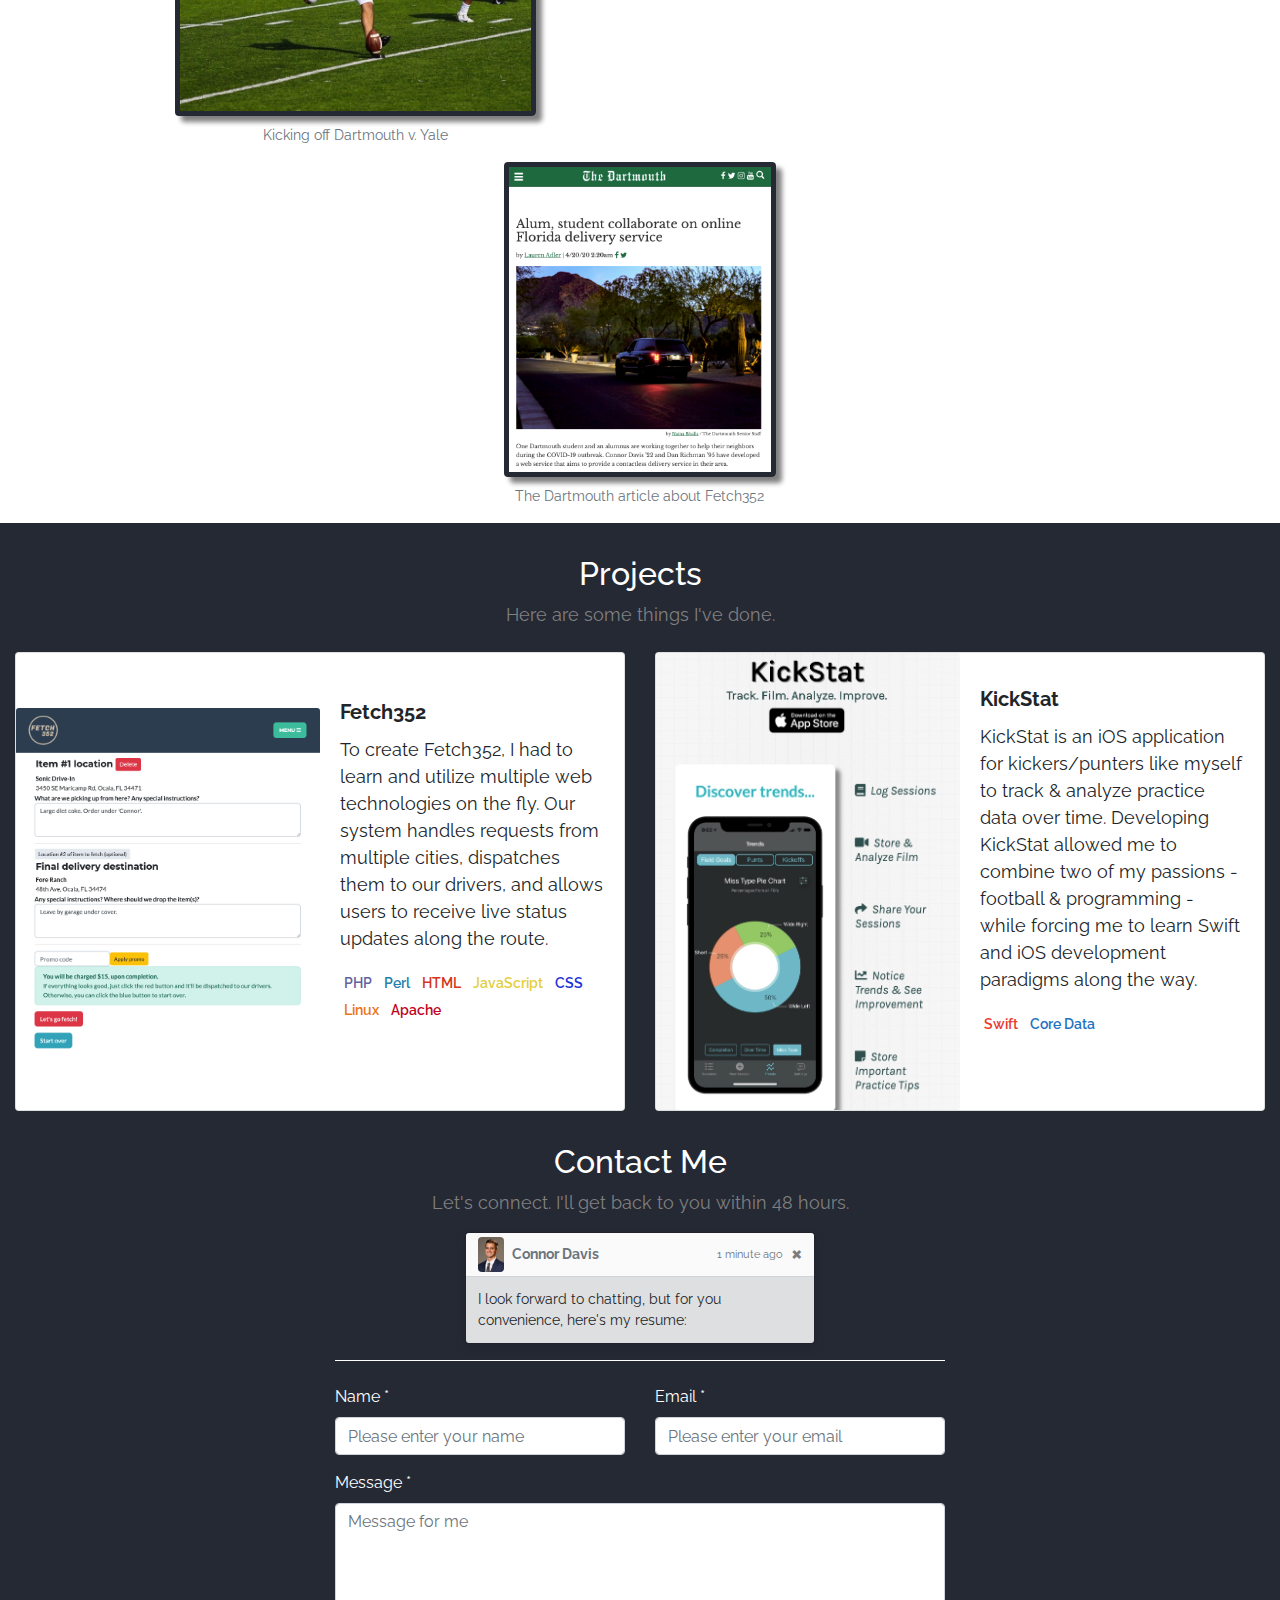
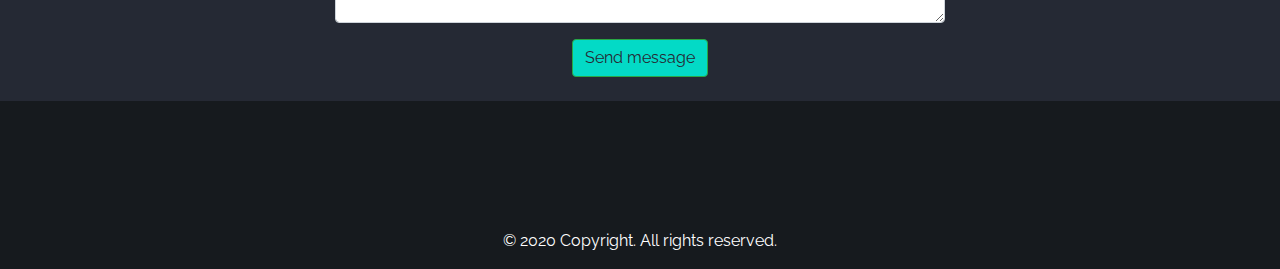
==== commit 7a646840: "Merge branch 'gh-pages' of https://github.com/connormdavis/connordavis.me into gh-pages" ====
--- a/index.html
+++ b/index.html
@@ -135,6 +135,8 @@
             service to provide
             contactless errands during
             quarantine.</li>
+          <li class="my-2">Tutored five students in C.S.1 Introduction to Programming, meeting with them individually on a weekly basis covering core programming concepts including data structures &  object-oriented design. </li>
+ 
           <li class="my-2">Maintain & improve web applications within a complex code base as a junior developer for
             <a href="https://www.davisfarrell.com" id="davisfarrell">Davis Farrell I.T.</a> </li>
         </ul>
@@ -356,4 +358,4 @@
 
 </body>
 
-</html>+</html>
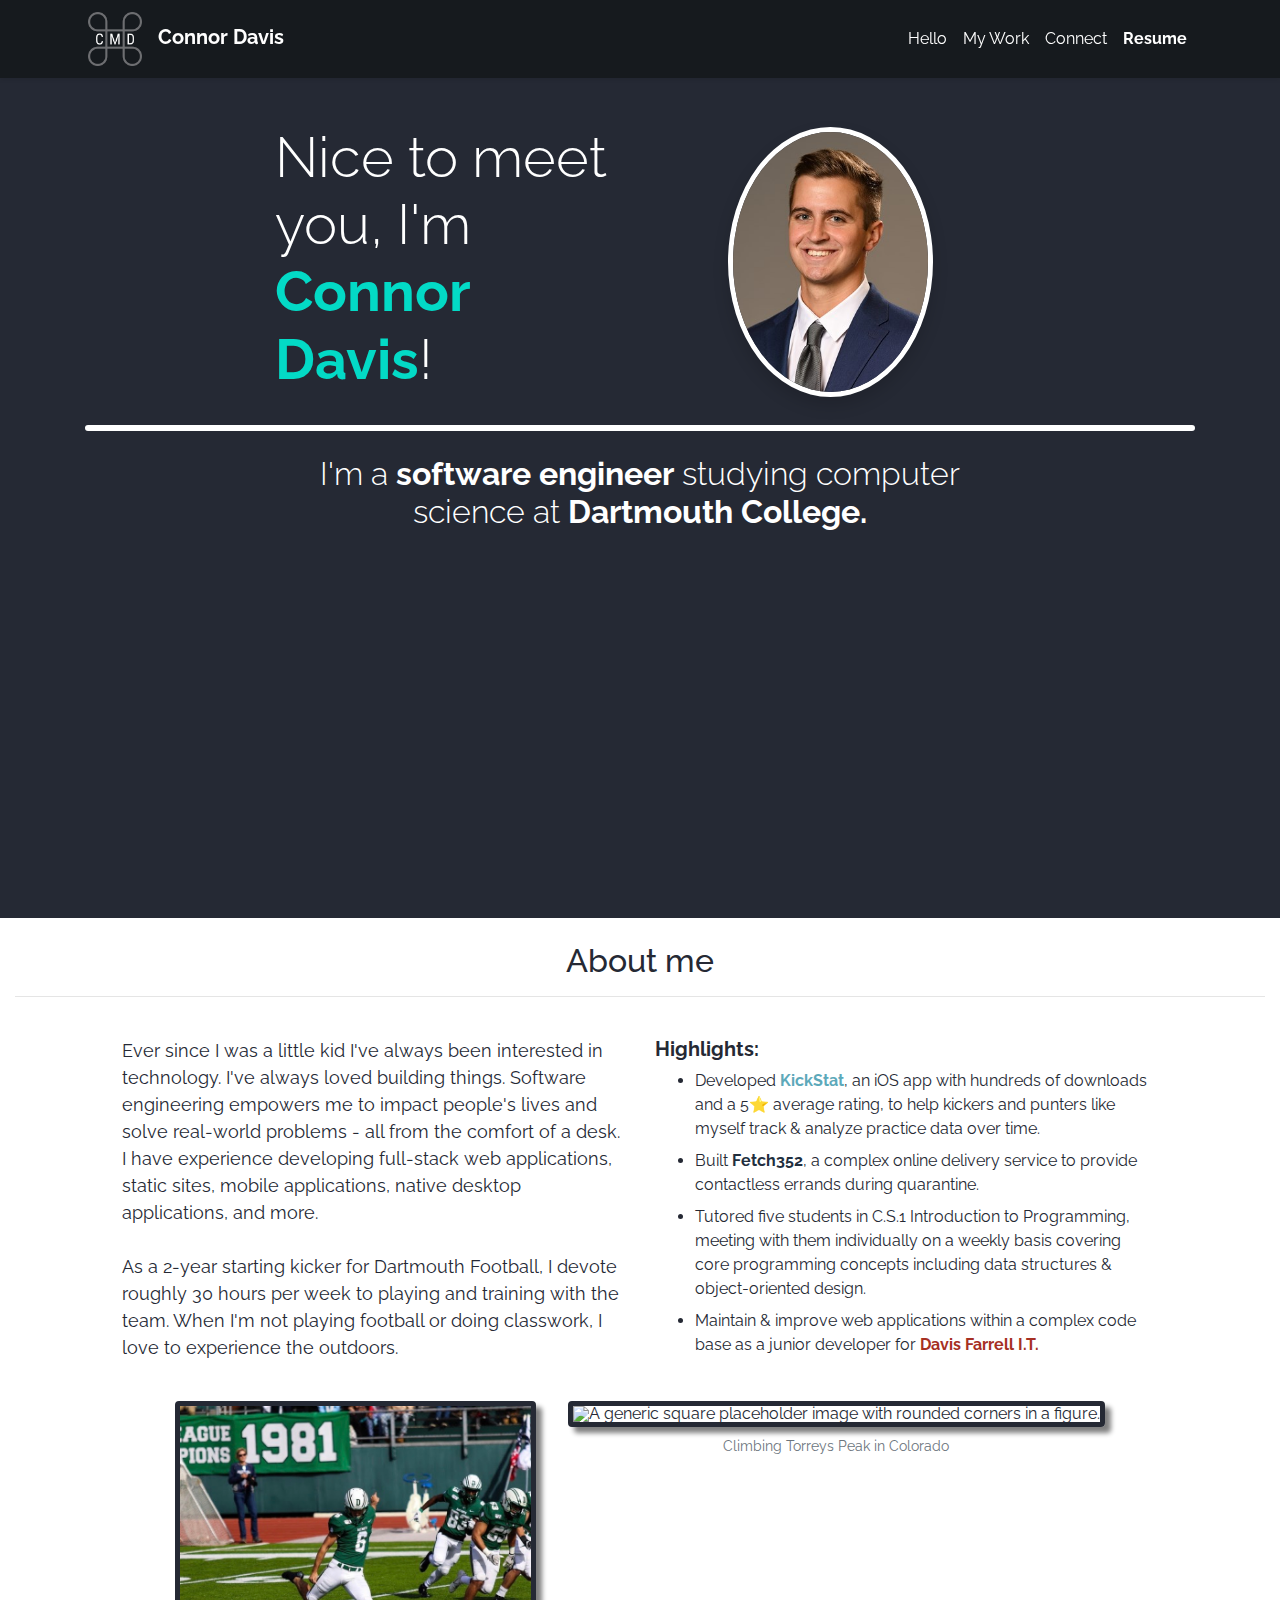
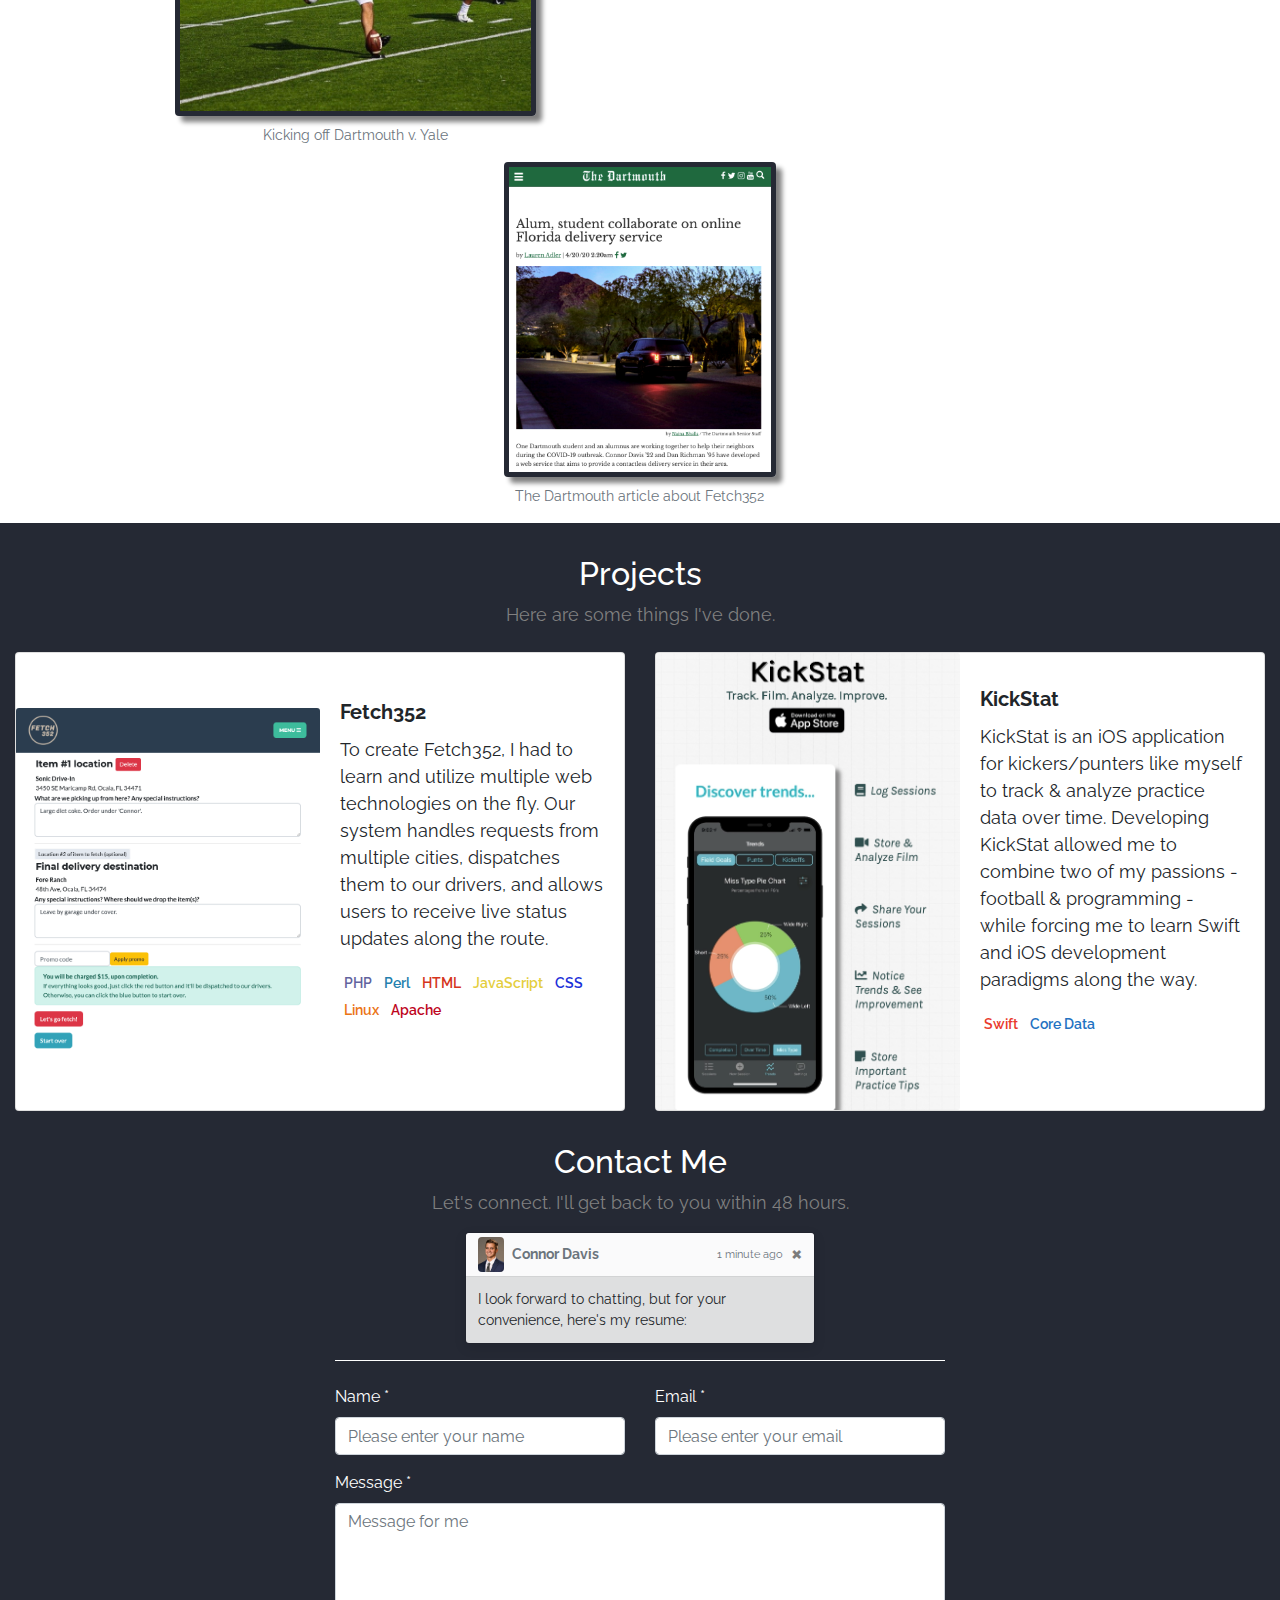
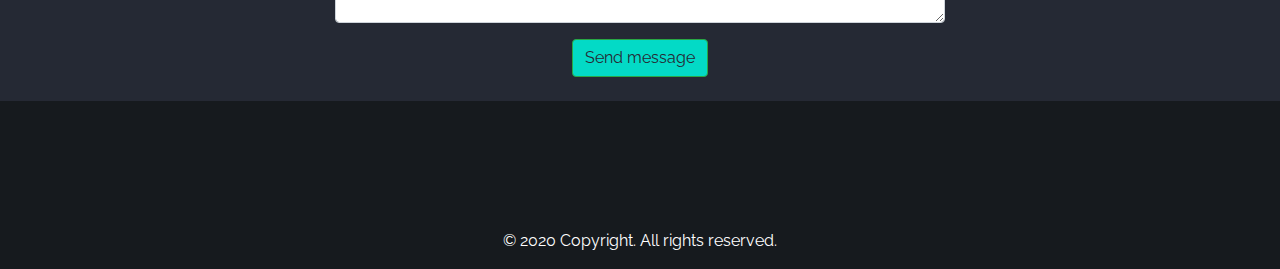
==== commit e86c2774: "spelling error in resume notif" ====
--- a/index.html
+++ b/index.html
@@ -135,8 +135,9 @@
             service to provide
             contactless errands during
             quarantine.</li>
-          <li class="my-2">Tutored five students in C.S.1 Introduction to Programming, meeting with them individually on a weekly basis covering core programming concepts including data structures &  object-oriented design. </li>
- 
+          <li class="my-2">Tutored five students in C.S.1 Introduction to Programming, meeting with them individually on
+            a weekly basis covering core programming concepts including data structures & object-oriented design. </li>
+
           <li class="my-2">Maintain & improve web applications within a complex code base as a junior developer for
             <a href="https://www.davisfarrell.com" id="davisfarrell">Davis Farrell I.T.</a> </li>
         </ul>
@@ -163,8 +164,10 @@
       </div>
       <div class="col-xs-12 text-center mx-3">
         <figure class="figure">
-          <img src="/assets/fetch-news.png" class="about-pic figure-img img-fluid rounded"
-            alt="A generic square placeholder image with rounded corners in a figure.">
+          <a href="https://www.thedartmouth.com/article/2020/04/alum-student-collaborate-on-delivery-service">
+            <img src="/assets/fetch-news.png" class="about-pic figure-img img-fluid rounded"
+              alt="A generic square placeholder image with rounded corners in a figure.">
+          </a>
           <figcaption class="figure-caption">The Dartmouth article about Fetch352</figcaption>
         </figure>
       </div>
@@ -224,7 +227,7 @@
             </button>
           </div>
           <div class="toast-body text-left">
-            I look forward to chatting, but for you convenience, here's my resume: <a class="ml-1"
+            I look forward to chatting, but for your convenience, here's my resume: <a class="ml-1"
               href="/assets/resume.pdf"><i class="fas fa-file-pdf fa-2x"></i></a>
           </div>
         </div>
@@ -358,4 +361,4 @@
 
 </body>
 
-</html>
+</html>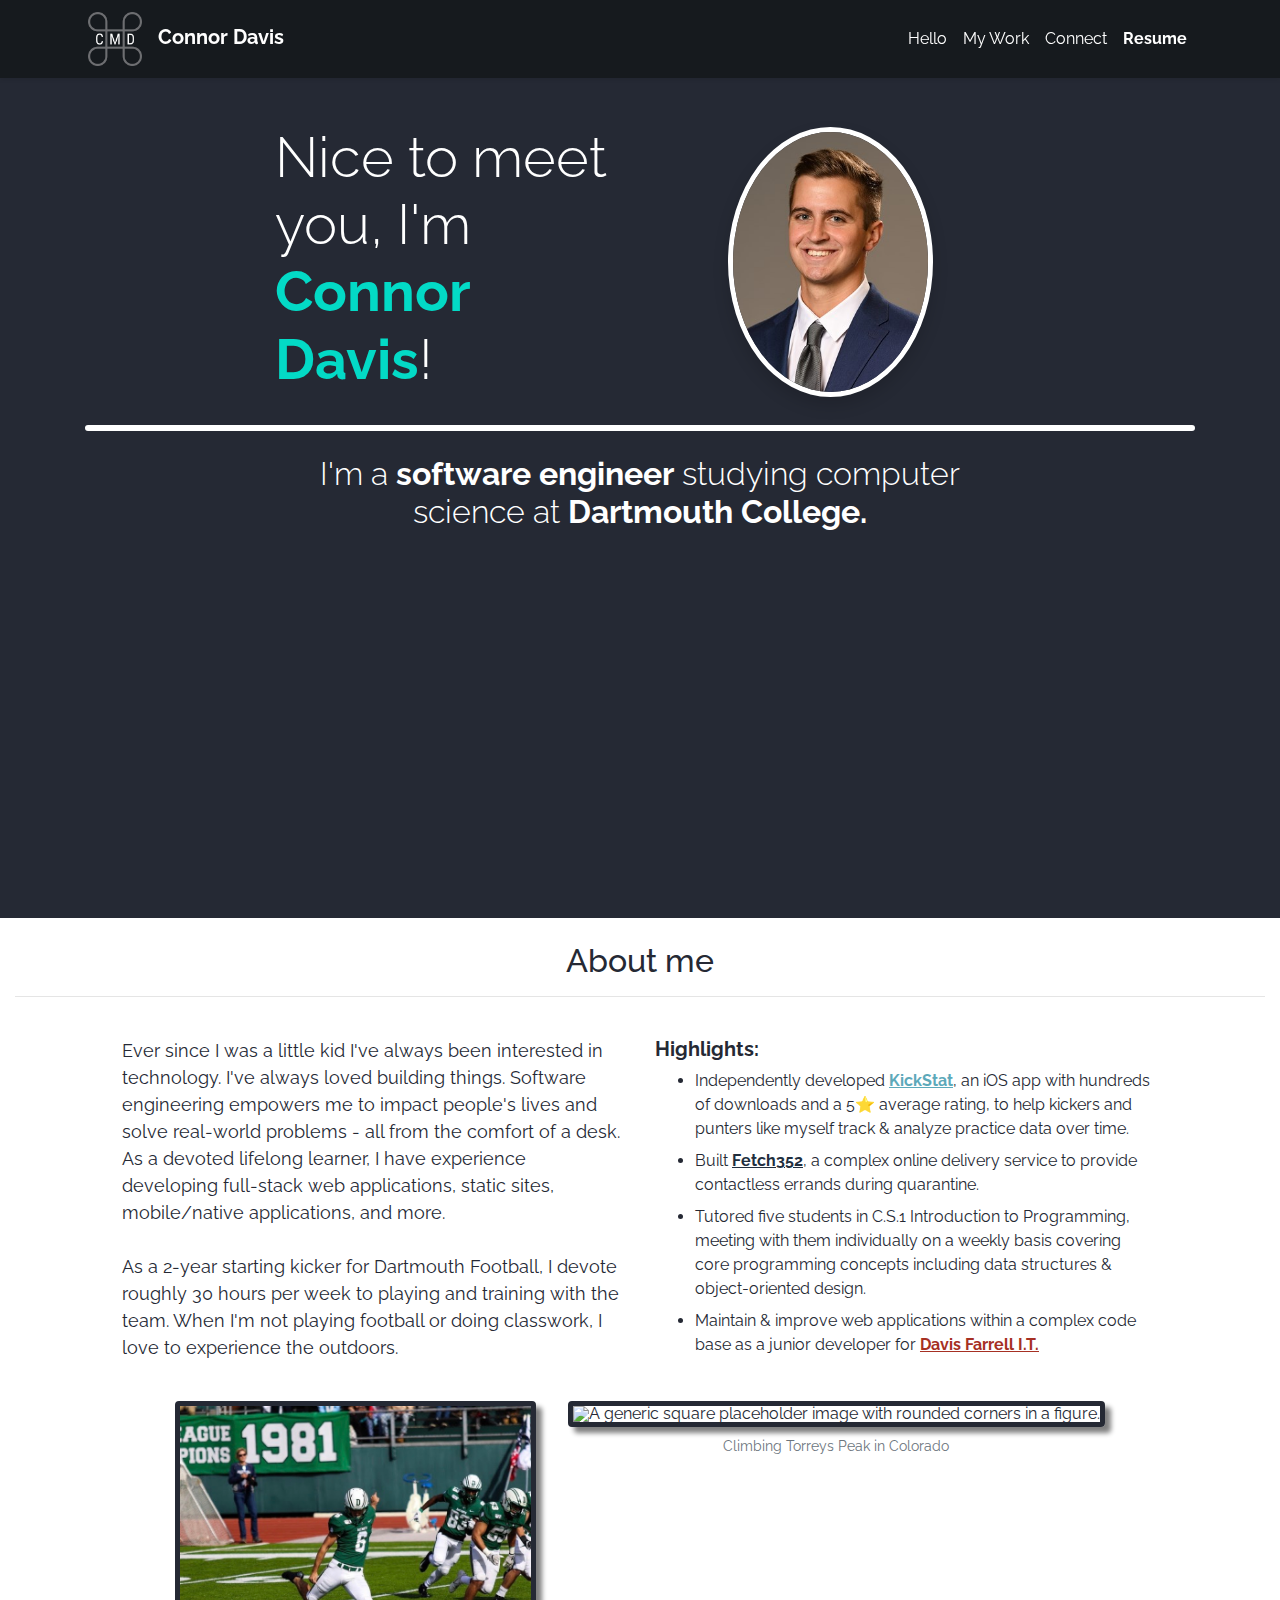
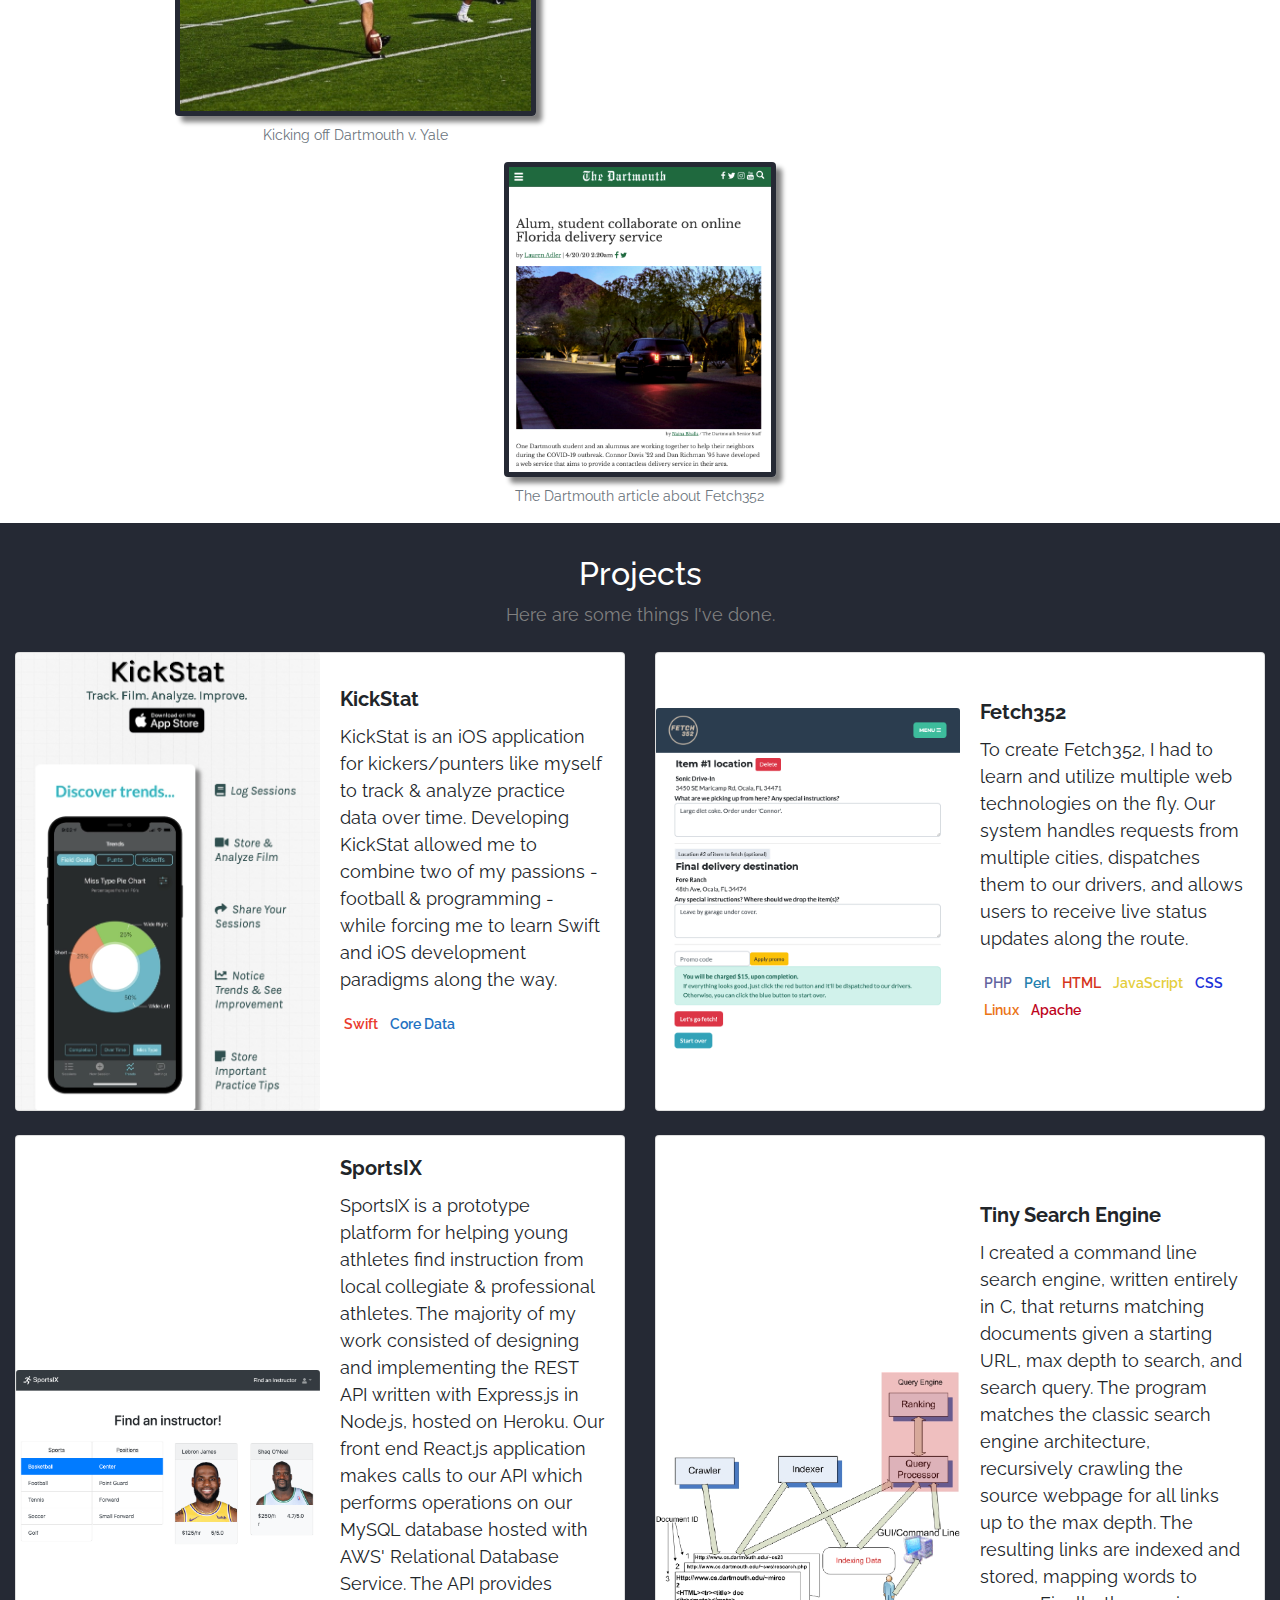
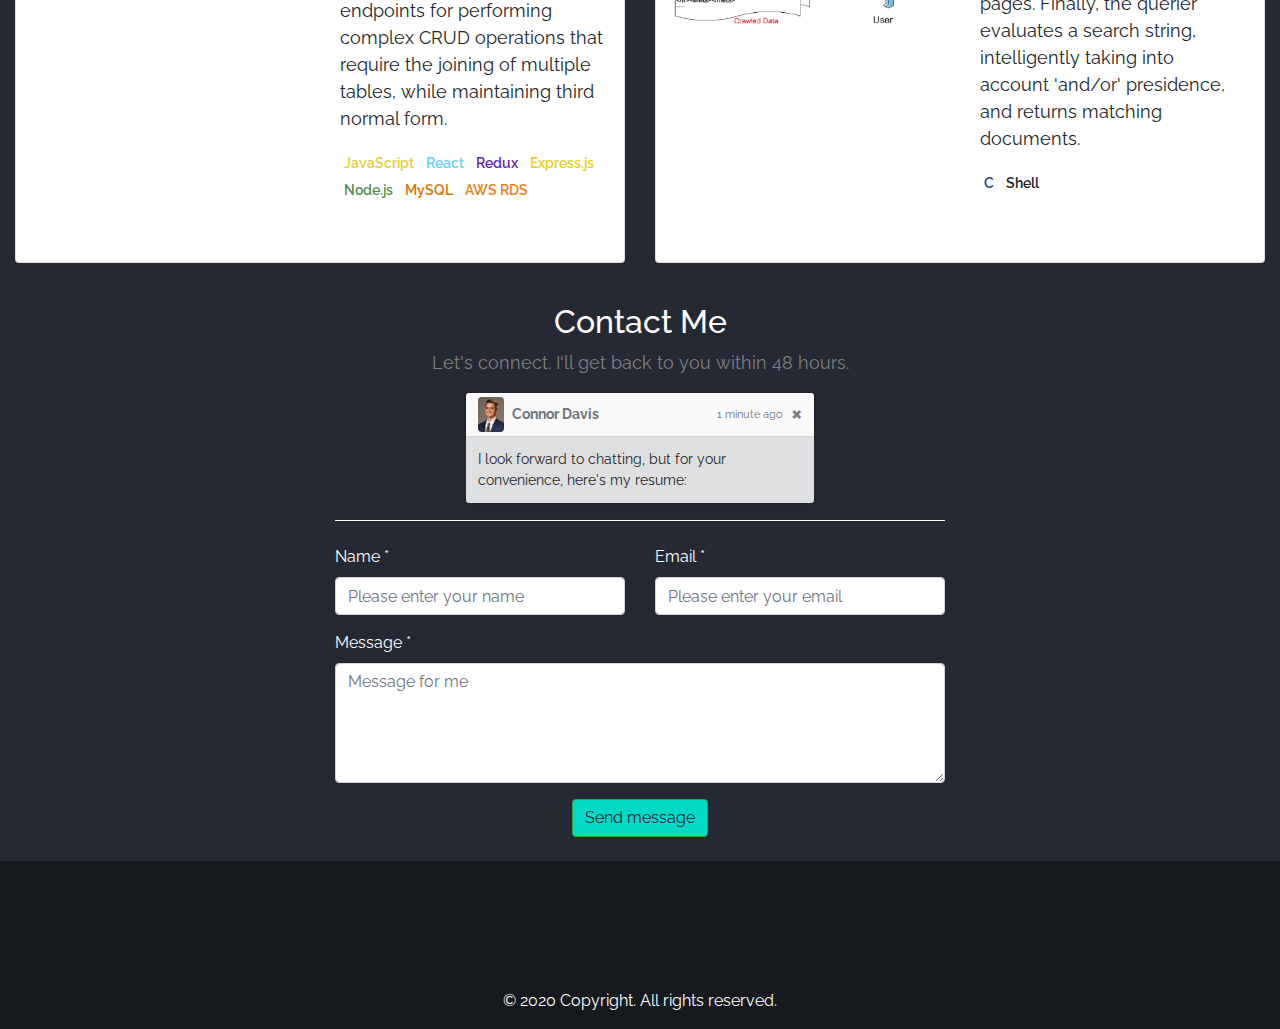
==== commit 5cd20659: "added more projects & updated copy in several places" ====
--- a/index.html
+++ b/index.html
@@ -114,8 +114,8 @@
         <p>
           Ever since I was a little kid I've always been interested in technology. I've always loved building things.
           Software engineering empowers me to impact people's lives and solve real-world problems - all from the comfort
-          of a desk. I have experience developing full-stack web applications, static sites, mobile applications,
-          native desktop applications, and more.
+          of a desk. As a devoted lifelong learner, I have experience developing full-stack web applications, static
+          sites, mobile/native applications, and more.
           <br><br>
           As a 2-year starting kicker for Dartmouth Football, I devote roughly 30 hours per week to playing and training
           with the team. When I'm not playing football or doing classwork, I love to experience the outdoors.
@@ -126,7 +126,8 @@
           Highlights:
         </h5>
         <ul>
-          <li class="my-2">Developed <a href="https://kickstat.app" id="kickstat">KickStat</a>, an iOS app with hundreds
+          <li class="my-2">Independently developed <a href="https://kickstat.app" id="kickstat">KickStat</a>, an iOS app
+            with hundreds
             of downloads and a 5⭐
             average rating, to help
             kickers and punters like
--- a/css/main.css
+++ b/css/main.css
@@ -142,19 +142,19 @@
 #kickstat {
   color: #5DA9BA;
   font-weight: bold;
-  text-decoration: none;
+  text-decoration: underline;
 }
 
 #fetch352 {
   color: #212E3E;
   font-weight: bold;
-  text-decoration: none;
+  text-decoration: underline;
 }
 
 #davisfarrell {
   color: #A63023;
   font-weight: bold;
-  text-decoration: none;
+  text-decoration: underline;
 }
 
 #card-row {
@@ -260,4 +260,23 @@
   .about-pic {
     max-height: 30vh;
   }
+  
+}
+
+/* Mobile & Landscape */
+@media (max-width: 992px) and (orientation:landscape) {
+  /* GREETING */
+  #headshot {
+    max-height: 60vh !important;
+  }
+
+  .display-4 {
+    font-size: 2.5rem !important;
+  }
+
+  .greeting {
+    height: auto !important;
+  }
+
+
 }